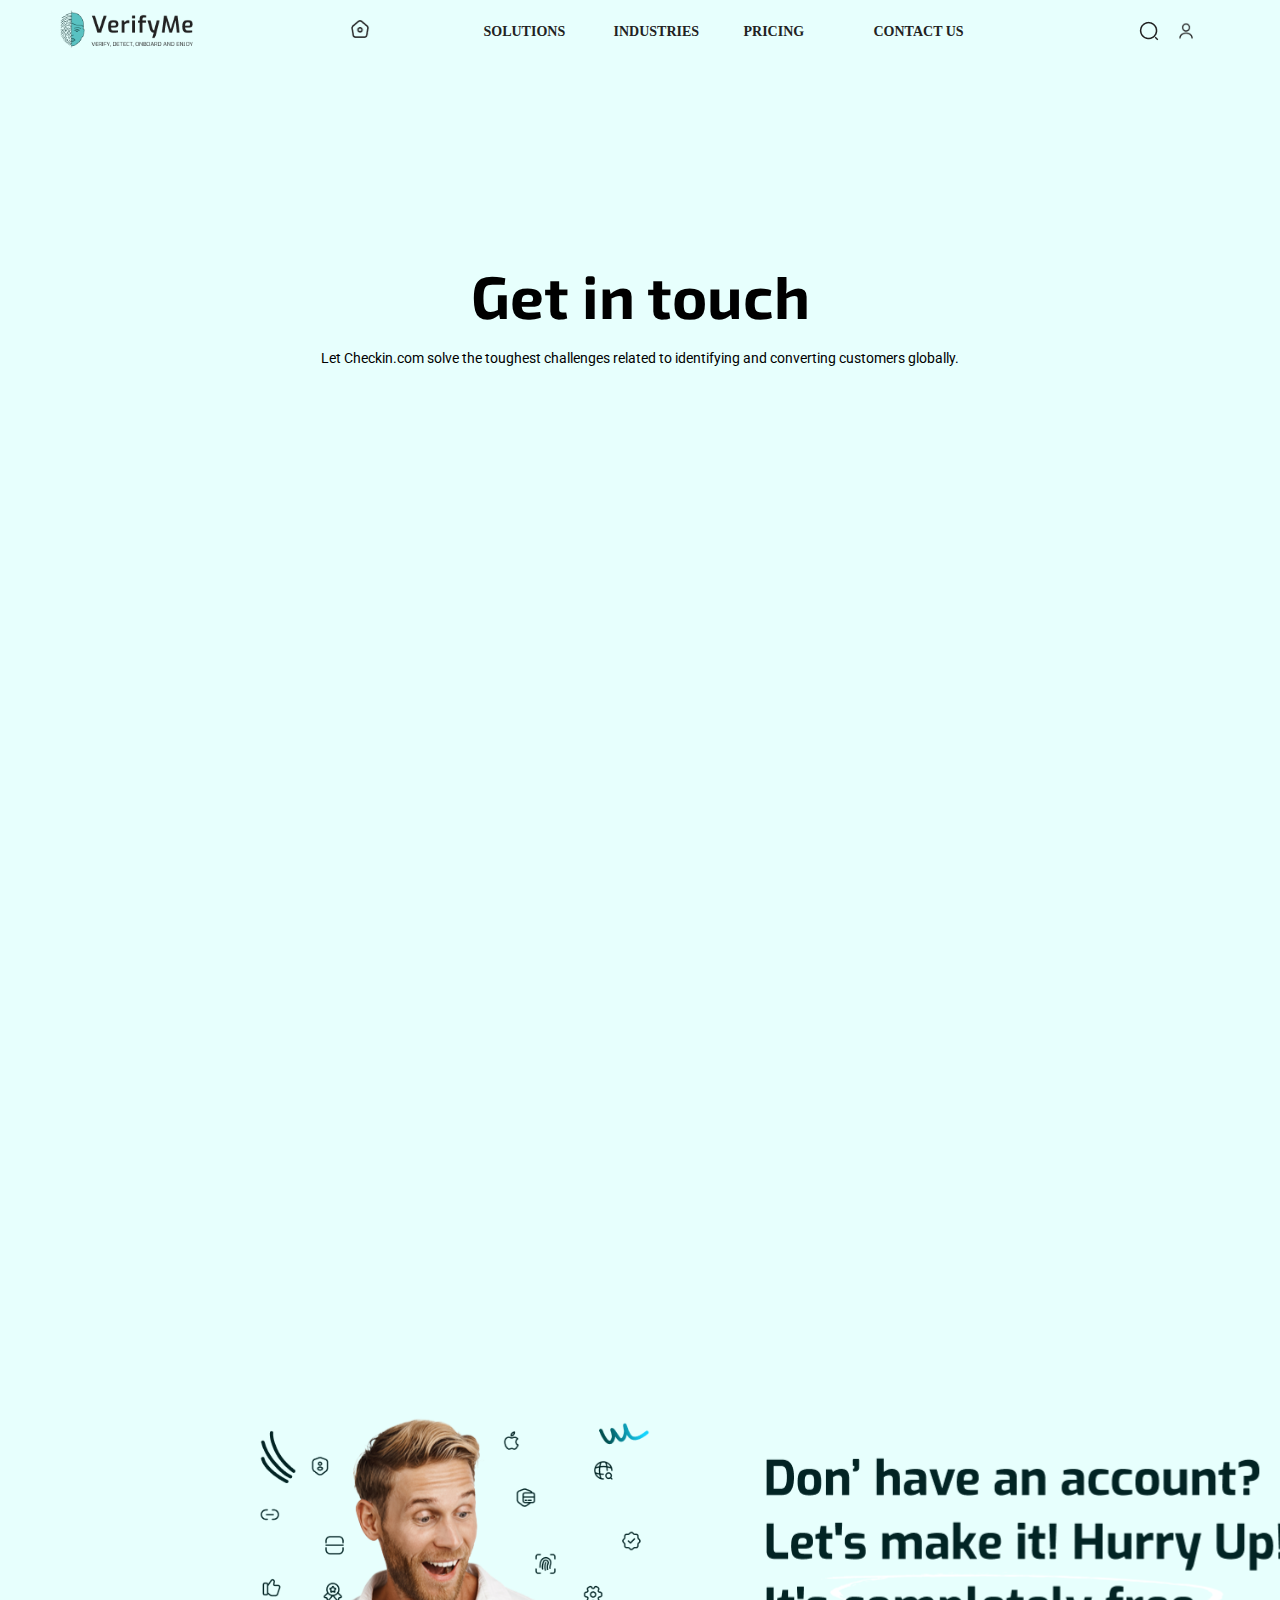
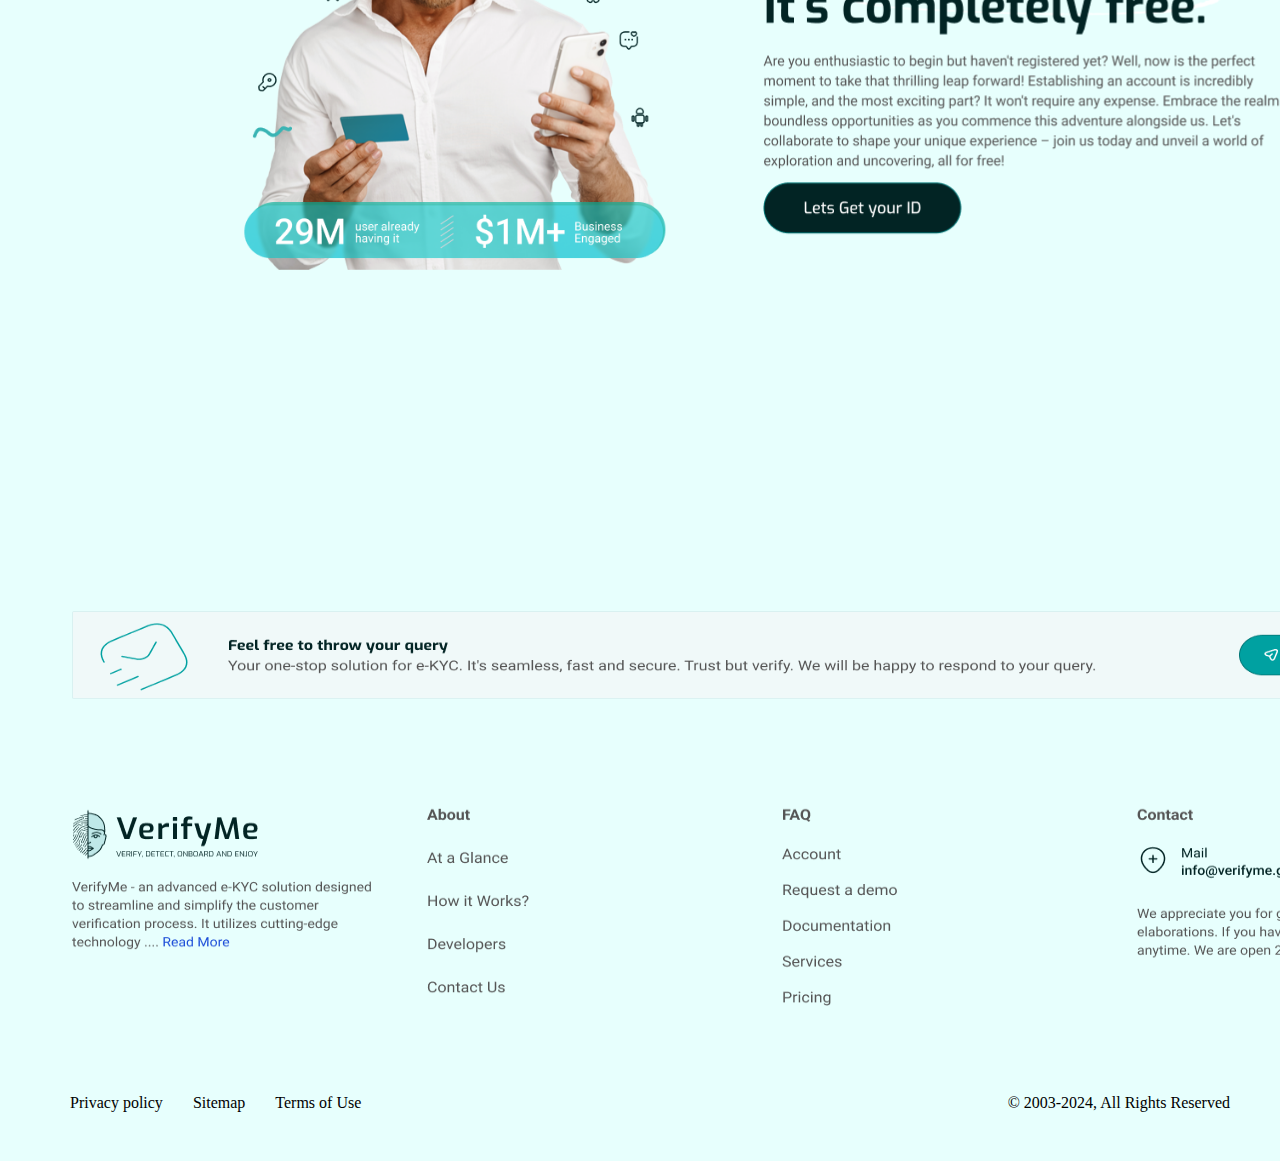
==== contact.html @ 52fcb94c "price page done" ====
<!DOCTYPE html>
<html lang="en">

<head>
    <meta charset="UTF-8">
    <meta name="viewport" content="width=device-width, initial-scale=1.0">
    <title>Verify-Me</title>
    <!-- CSS-LINK -->
    <link rel="stylesheet" href="./css/style.css">
    <link rel="stylesheet" href="./css/responsive.css">
    <link rel="stylesheet" href="./css/financial-services.css">
    <link rel="stylesheet" href="./css/kyc-compliance.css">
    <link rel="stylesheet" href="./css/price.css">
    <link rel="stylesheet" href="./css/contact.css">
    <!-- GOOGLE-FONT -->
    <link rel="preconnect" href="https://fonts.googleapis.com">
    <link rel="preconnect" href="https://fonts.gstatic.com" crossorigin>
    <link
        href="https://fonts.googleapis.com/css2?family=Roboto:ital,wght@0,100;0,300;0,400;0,500;0,700;0,900;1,100;1,300;1,400;1,500;1,700;1,900&display=swap"
        rel="stylesheet">
    <link
        href="https://fonts.googleapis.com/css2?family=Exo+2:ital,wght@0,100..900;1,100..900&family=Roboto:ital,wght@0,100;0,300;0,400;0,500;0,700;0,900;1,100;1,300;1,400;1,500;1,700;1,900&display=swap"
        rel="stylesheet">
    <!-- FontAwesome  -->
    <link rel="stylesheet" href="https://cdnjs.cloudflare.com/ajax/libs/font-awesome/4.7.0/css/font-awesome.min.css">
</head>

<body>
    <!-- HEADER-START -->
    <header class="header">
        <div class="navbar">
            <div class="Logo">
                <a href="">
                    <img src="./images/header/Logo.png" alt="">
                </a>
            </div>
            <div class="Main-Navigation">
                <ul class="links">
                    <li>
                        <img src="./images/header/group.png" alt="" style="cursor: pointer;" target="index.html">
                    </li>
                    <li>
                        <a href="index.html">Solutions</a>
                        <ul class="dropdown">
                            <li class="dropdownOne" style="margin-top: 10px; padding-top: 0px;"><a href="./kyc-compliance.html" style="padding-top: 4px;">KYC Compliance</a></li>
                            <li class="dropdownOne"><a href="">ID Document Verification</a></li>
                            <li class="dropdownOne"><a href="">Customer Onboarding</a></li>
                            <li class="dropdownOne"><a href="">KYC Flow Builder</a></li>
                            <li class="dropdownOne"><a href="">Proof of Address</a></li>
                            <li class="dropdownOne"><a href="">Age Verification</a></li>
                        </ul>
                    </li>
                    <li><a href="">Industries</a>
                        <ul class="dropdownTwo">
                            <li class="dropdownOne" style="margin-top: 10px; padding-top: 0px;"><a href="./financial-services.html" style="padding-top: 4px;">Financial Services</a></li>
                            <li class="dropdownOne"><a href="">Crypto</a></li>
                            <li class="dropdownOne"><a href="">Gaming and E-sports</a></li>
                            <li class="dropdownOne"><a href="">Legal Industry</a></li>
                            <li class="dropdownOne"><a href="">Healthcare</a></li>
                            <li class="dropdownOne"><a href="">Marketplaces</a></li>
                        </ul>
                    </li>
                    <li><a href="./price.html">Pricing</a></li>
                    <li><a href="./contact.html">Contact Us</a></li>
                </ul>
            </div>
            <div class="user-nav">
                <img src="./images/header/search-normal.png" alt="" class="searchImg">
                <img src="./images/header/Frame 48095401.png" alt="" class="userImg">
            </div>
            <input type="checkbox" id="check">
            <label for="check" class="checkbtn">
                <i class="fa fa-bars"></i>
            </label>
        </div>
    </header>
    <!-- HEADER-END -->

    <!-- Get-in-touch-Section-Start -->
    <section class="Get-in-touch-section">
        <div class="Get-in-touch-section-top">
            <h1>Get in touch</h1>
            <p>Let Checkin.com solve the toughest challenges related to identifying and converting customers globally.</p>
        </div>
    </section>
    <!-- Get-in-touch-Section-End -->

    <!-- ACCOUNT-SECTION-START -->
    <section class="Account-Section">
        <div class="Account-Section-Left">
            <img src="./images/Don'tHaveAccount//Left (1).png" alt="">
        </div>
        <div class="Account-Section-Right">
            <img src="./images/Don'tHaveAccount/Section Header (1).png" alt="">
        </div>
    </section>
    <!-- ACCOUNT-SECTION-END -->

    <!-- CONTACT-US-SECTION-START -->
    <section class="contact-section">
        <div class="contact-section-content">
            <img src="./images/FooterSection/contact-card.png" alt="">
        </div>
    </section>
    <!-- CONTACT-US-SECTION-END -->

    <!-- FOOTER-MENU-SECTION-START -->
    <section class="FooterMenu-section">
        <div class="FooterMenu-section-content">
            <img src="./images/FooterSection/Menus.png" alt="">
        </div>
    </section>
    <!-- FOOTER-MENU-SECTION-END -->

    <!-- FOOTER-SECTION-START -->
    <footer>
        <div class="footer-section">
            <div class="footer-left">
                <p>Privacy policy</p>
                <p>Sitemap</p>
                <p>Terms of Use</p>
            </div>
            <div class="footer-right">
                <p>© 2003-2024, All Rights Reserved</p>
            </div>
        </div>
    </footer>
    <!-- FOOTER-SECTION-END -->
</body>

</html>
---- css/style.css ----
/* GOOGLE-FONT-START */
.roboto-thin {
  font-family: "Roboto", sans-serif;
  font-weight: 100;
  font-style: normal;
}

.roboto-light {
  font-family: "Roboto", sans-serif;
  font-weight: 300;
  font-style: normal;
}

.roboto-regular {
  font-family: "Roboto", sans-serif;
  font-weight: 400;
  font-style: normal;
}

.roboto-medium {
  font-family: "Roboto", sans-serif;
  font-weight: 500;
  font-style: normal;
}

.roboto-bold {
  font-family: "Roboto", sans-serif;
  font-weight: 700;
  font-style: normal;
}

.roboto-black {
  font-family: "Roboto", sans-serif;
  font-weight: 900;
  font-style: normal;
}

.roboto-thin-italic {
  font-family: "Roboto", sans-serif;
  font-weight: 100;
  font-style: italic;
}

.roboto-light-italic {
  font-family: "Roboto", sans-serif;
  font-weight: 300;
  font-style: italic;
}

.roboto-regular-italic {
  font-family: "Roboto", sans-serif;
  font-weight: 400;
  font-style: italic;
}

.roboto-medium-italic {
  font-family: "Roboto", sans-serif;
  font-weight: 500;
  font-style: italic;
}

.roboto-bold-italic {
  font-family: "Roboto", sans-serif;
  font-weight: 700;
  font-style: italic;
}

.roboto-black-italic {
  font-family: "Roboto", sans-serif;
  font-weight: 900;
  font-style: italic;
}

.roboto-thin {
  font-family: "Roboto", sans-serif;
  font-weight: 100;
  font-style: normal;
}

.roboto-light {
  font-family: "Roboto", sans-serif;
  font-weight: 300;
  font-style: normal;
}

.roboto-regular {
  font-family: "Roboto", sans-serif;
  font-weight: 400;
  font-style: normal;
}

.roboto-medium {
  font-family: "Roboto", sans-serif;
  font-weight: 500;
  font-style: normal;
}

.roboto-bold {
  font-family: "Roboto", sans-serif;
  font-weight: 700;
  font-style: normal;
}

.roboto-black {
  font-family: "Roboto", sans-serif;
  font-weight: 900;
  font-style: normal;
}

.roboto-thin-italic {
  font-family: "Roboto", sans-serif;
  font-weight: 100;
  font-style: italic;
}

.roboto-light-italic {
  font-family: "Roboto", sans-serif;
  font-weight: 300;
  font-style: italic;
}

.roboto-regular-italic {
  font-family: "Roboto", sans-serif;
  font-weight: 400;
  font-style: italic;
}

.roboto-medium-italic {
  font-family: "Roboto", sans-serif;
  font-weight: 500;
  font-style: italic;
}

.roboto-bold-italic {
  font-family: "Roboto", sans-serif;
  font-weight: 700;
  font-style: italic;
}

.roboto-black-italic {
  font-family: "Roboto", sans-serif;
  font-weight: 900;
  font-style: italic;
}

/* GOOGLE-FONT-END */

* {
  margin: 0px;
  padding: 0px;
  background-color: #e7fffd;
}
/* HEADER-STYLE-START */
.header {
  position: sticky;
  top: 0px;
  z-index: 1;
}
.navbar {
  height: 62px;
  top: 36px;
  left: 16px;
  padding: 0px 60px 0px 60px;
  display: flex;
  justify-content: space-between;
  align-items: center;
}
.Logo img {
  width: 143px;
  height: 44px;
}
.Main-Navigation .links {
  display: flex;
  align-items: center;
  justify-content: center;
  width: 640px;
  height: 37px;
  gap: 10px;
}
.Main-Navigation .links img:hover {
  background: #ffffff;
  border-radius: 10px;
}
.Main-Navigation .links li {
  list-style: none;
  width: 128px;
  /* height: 37px; */
  padding: 10px, 15px, 10px, 15px;
  gap: 10px;
}
.Main-Navigation .links li a {
  text-decoration: none;
  margin-right: 0px;
  font-family: Inter;
  font-size: 14px;
  font-weight: 700;
  line-height: 17px;
  letter-spacing: 0em;
  text-align: left;
  color: #222222;
  overflow: hidden;
  padding: 12px;
  text-transform: uppercase;
}
.Main-Navigation .links li a:hover {
  background: #ffffff;
  border-radius: 20px;
}
.links img {
  width: 20px;
  height: 20px;
  padding: 8px;
  margin-right: 20px;
}
.user-nav {
  display: flex;
  justify-content: center;
  align-items: center;
  width: 100px;
  height: 36px;
  gap: 12px;
}
.searchImg {
  width: 20px;
  height: 20px;
}
.userImg {
  width: 30px;
  height: 30px;
}
/* Style the dropdown menu */
ul.dropdown {
  display: none;
  position: absolute;
  padding-top: 20px;
  background: #ffffff;
  padding-left: 0px;
}
ul.dropdown .dropdownOne {
  width: 230px;
  margin-top: 10px;
  background: none;
  padding-left: 0px;
}

ul.dropdown li {
  display: block;
  margin: 0;
  background: none;
  padding-left: 0px;
}
ul.dropdown li a {
  display: block;
  margin: 0;
  background: none;
  padding: 4px 10px 0px 10px;
  font-family: "Roboto", sans-serif;
  font-size: 12px;
  font-weight: 700;
  line-height: 14px;
  letter-spacing: 0.17em;
  text-align: left;
  padding-left: 0px;
}

ul.links > li:hover > ul.dropdown {
  display: block;
  width: 250px;
  padding-left: 0px;
}


ul.dropdownTwo {
  display: none;
  position: absolute;
  padding-top: 20px;
  background: #ffffff;
  padding-left: 0px;
}
ul.dropdownTwo .dropdownOne {
  width: 230px;
  margin-top: 10px;
  background: none;
  padding-left: 0px;
}

ul.dropdownTwo li {
  display: block;
  margin: 0;
  background: none;
  padding-left: 0px;
}
ul.dropdownTwo li a {
  display: block;
  margin: 0;
  background: none;
  padding: 4px 10px 0px 10px;
  font-family: "Roboto", sans-serif;
  font-size: 12px;
  font-weight: 700;
  line-height: 14px;
  letter-spacing: 0.17em;
  text-align: left;
  padding-left: 0px;
}

ul.links > li:hover > ul.dropdownTwo {
  display: block;
  width: 250px;
  padding-left: 0px;
}
/* HEADER-STYLE-END */

/* BANNER-STYLE-START */
.banner {
  display: flex;
  justify-content: center;
  align-items: center;
  position: relative;
}
.banner-content {
  margin-top: 110px;
  margin: auto;
}
.banner-content img {
  width: 390px;
  height: 383px;
  position: absolute;
  top: 90px;
  left: 597px;
}
.banner-content h2 {
  width: 974px;
  position: absolute;
  height: 43px;
  top: 460.03px;
  left: 330px;
  color: #016363;
  font-family: "Exo 2", sans-serif;
  font-size: 27px;
  font-weight: 400;
  line-height: 43px;
  letter-spacing: 0em;
  text-align: center;
}
.banner-content .extraP {
  width: 741px;
  font-size: 16px;
  position: absolute;
  height: 38px;
  top: 502.03px;
  left: 435px;
  font-family: "Roboto", sans-serif;
  font-weight: 500;
  color: gray;
  line-height: 19px;
  letter-spacing: 0em;
  text-align: center;
}
.banner-content .extraP1 {
  width: 741px;
  font-size: 16px;
  position: absolute;
  height: 38px;
  top: 525.03px;
  left: 430px;
  font-family: "Roboto", sans-serif;
  font-weight: 500;
  color: gray;
  line-height: 19px;
  letter-spacing: 0em;
  text-align: center;
}
.banner-content button {
  width: 208px;
  height: 51px;
  position: absolute;
  top: 563px;
  left: 695px;
  padding: 15px 40px 15px 40px;
  border-radius: 30px;
  border: 1px solid white;
  background: #022424;
  gap: 10px;
  color: white;
  font-family: "Exo 2", sans-serif;
  font-size: 16px;
  font-weight: 500;
  line-height: 21px;
  letter-spacing: 0em;
  text-align: center;
}
/* BANNER-STYLE-END */

/* IDENTITY-VERIFICATION-SECTION-STYLE-START */
.verification-section-top {
  display: flex;
  justify-content: center;
  align-items: center;
}
.verification-section-top .section-header {
  margin-top: 830px;
}
.verification-section-top .section-header h1 {
  font-size: 32px;
  font-family: "Exo 2", sans-serif;
  font-size: 32px;
  font-weight: 500;
  line-height: 43px;
  letter-spacing: 0em;
  text-align: center;
}
.verification-section-top .section-header p {
  margin-top: 12px;
  font-size: 16px;
  width: 900px;
  font-family: "Roboto", sans-serif;
  color: gray;
  font-size: 16px;
  font-weight: 400;
  line-height: 19px;
  letter-spacing: 0em;
  text-align: center;
}
.verification-section-top .section-header .verification-section-extraP {
  margin-top: 0px;
  font-family: "Roboto", sans-serif;
  font-size: 16px;
  font-weight: 400;
  line-height: 19px;
  letter-spacing: 0em;
  text-align: center;
}
/* IDENTITY-VERIFICATION-SECTION-STYLE-END */

/* IDENTITY-VERIFICATION-SECTION-STYLE-START */
.verification-section-botton {
  padding: 120px 0px 90px 0px;
  /* background-color: #D9F1F1; */
}
.verification-section-botton .section-content {
  display: flex;
  justify-content: center;
  align-items: center;
  padding: 0px 200px 0px 300px;
  padding: auto;
}
.verification-section-button .section-content .section-content-items-left {
  width: 695px;
  height: 486.04px;
}
.verification-section-button .section-content .section-content-items-right {
  width: 695px;
  height: 486.04px;
  color: #d9f1f1;
}
.verification-section-button .section-content .section-content-items-right img {
  width: 195.21px;
  height: 422.7px;
  top: 16.67px;
  left: 249.31px;
}
.verification-section-buttom {
  display: flex;
  justify-content: center;
  align-items: center;
  margin-top: 0px;
  margin-bottom: 100px;
  padding: 0px 300px 0px 400px;
}
.verification-section-buttom .Identity-Verification button {
  width: 205px;
  height: 51px;
  padding: 15px 30px 15px 30px;
  border-radius: 30px;
  border: 1px;
  margin-right: 15px;
  background-color: white;
  font-family: "Exo 2", sans-serif;
  font-size: 16px;
  font-weight: 500;
  line-height: 21px;
  letter-spacing: 0em;
  text-align: left;
}
.verification-section-buttom .Identity-Verification button:hover {
  background-color: #d9f1f1;
}
.verification-section-buttom .Upload-Additional-Document button {
  width: 272px;
  height: 51px;
  font-size: 16px;
  padding: 15px 30px 15px 30px;
  border-radius: 30px;
  border: 1px;
  margin-right: 15px;
  background-color: #d9f1f1;
  font-family: "Exo 2", sans-serif;
  font-weight: 500;
  line-height: 21px;
  letter-spacing: 0em;
  text-align: left;
}
.verification-section-buttom .Upload-Additional-Document button:hover {
  background-color: white;
}
.verification-section-buttom .Face-Authentication button {
  width: 215px;
  height: 51px;
  padding: 15px 30px 15px 30px;
  border-radius: 30px;
  border: 1px;
  margin-right: 15px;
  background-color: #d9f1f1;
  font-family: "Exo 2", sans-serif;
  font-size: 16px;
  font-weight: 500;
  line-height: 21px;
  letter-spacing: 0em;
  text-align: left;
}
.verification-section-buttom .Face-Authentication button:hover {
  background-color: white;
}
.verification-section-buttom .Signature button {
  width: 205px;
  height: 51px;
  padding: 15px 30px 15px 30px;
  border-radius: 30px;
  border: 1px;
  margin-right: 15px;
  background-color: #d9f1f1;
  font-family: "Exo 2", sans-serif;
  font-size: 16px;
  font-weight: 500;
  line-height: 21px;
  letter-spacing: 0em;
  text-align: left;
}
.verification-section-buttom .Signature button:hover {
  background-color: white;
}
/* IDENTITY-VERIFICATION-SECTION-STYLE-END */

/* Any-Industry-Anywhere-Section-style-Start */
.Any-Industry-Anywhere {
  padding: 120px 0px 50px 0px;
}
.Any-Industry-Anywhere .Any-Industry-Anywhere-Top {
  padding: 20px 0px 0px 200px;
}
.Any-Industry-Anywhere .Any-Industry-Anywhere-Top h3 {
  font-family: "Exo 2", sans-serif;
  font-size: 32px;
  font-weight: 500;
  line-height: 43px;
  letter-spacing: 0em;
  text-align: left;
}
.Any-Industry-Anywhere .Any-Industry-Anywhere-Top p {
  font-family: "Roboto", sans-serif;
  color: gray;
  font-size: 16px;
  font-weight: 400;
  line-height: 19px;
  letter-spacing: 0em;
  text-align: left;
}
.Any-Industry-Anywhere-bottom {
  padding: 0px 200px 20px 200px;
}
.Any-Industry-Anywhere-bottom .Any-Industry-Anywhere-Bottom-partOne {
  display: flex;
  justify-content: space-between;
  align-items: center;
  margin-bottom: 15px;
}
.Any-Industry-Anywhere-bottom .Any-Industry-Anywhere-Bottom-partOne .boxOne {
  width: 335px;
  height: 180px;
  padding: 30px;
  border-radius: 2px;
  border: 1px;
  margin-right: 19px;
  background: #d9f1f1;
  transition: 0.5s;
}
.Any-Industry-Anywhere-bottom
  .Any-Industry-Anywhere-Bottom-partOne
  .boxOne:hover {
  transform: scale(1.04);
}
.Any-Industry-Anywhere-bottom
  .Any-Industry-Anywhere-Bottom-partOne
  .boxOne
  img {
  background-color: #d9f1f1;
}
.Any-Industry-Anywhere-bottom .Any-Industry-Anywhere-Bottom-partOne .boxOne h4 {
  font-family: "Exo 2", sans-serif;
  font-size: 16px;
  font-weight: 700;
  line-height: 21px;
  letter-spacing: 0em;
  text-align: left;
  margin: 10px 0px 10px 0px;
  background-color: #d9f1f1;
}
.Any-Industry-Anywhere-bottom .Any-Industry-Anywhere-Bottom-partOne .boxOne p {
  font-family: "Roboto", sans-serif;
  font-size: 12px;
  font-weight: 400;
  line-height: 18px;
  letter-spacing: 0em;
  text-align: left;
  background-color: #d9f1f1;
  margin-top: 15px;
}
.Any-Industry-Anywhere-bottom
  .Any-Industry-Anywhere-Bottom-partOne
  .boxOne
  .btn {
  font-family: "Exo 2", sans-serif;
  font-size: 14px;
  font-weight: 500;
  line-height: 19px;
  letter-spacing: 0em;
  margin-top: 27px;
  text-align: left;
  background-color: #d9f1f1;
}
.Any-Industry-Anywhere-bottom .Any-Industry-Anywhere-Bottom-partOne .boxTwo {
  width: 335px;
  height: 180px;
  padding: 30px;
  border-radius: 2px;
  border: 1px;
  margin-right: 19px;
  background: #d9f1f1;
  transition: 0.5s;
}
.Any-Industry-Anywhere-bottom
  .Any-Industry-Anywhere-Bottom-partOne
  .boxTwo:hover {
  transform: scale(1.04);
}
.Any-Industry-Anywhere-bottom
  .Any-Industry-Anywhere-Bottom-partOne
  .boxTwo
  img {
  background-color: #d9f1f1;
}
.Any-Industry-Anywhere-bottom .Any-Industry-Anywhere-Bottom-partOne .boxTwo h4 {
  font-family: "Exo 2", sans-serif;
  font-size: 16px;
  font-weight: 700;
  line-height: 21px;
  letter-spacing: 0em;
  text-align: left;
  margin: 10px 0px 10px 0px;
  background-color: #d9f1f1;
}
.Any-Industry-Anywhere-bottom .Any-Industry-Anywhere-Bottom-partOne .boxTwo p {
  font-family: "Roboto", sans-serif;
  font-size: 14px;
  font-weight: 400;
  line-height: 18px;
  letter-spacing: 0em;
  text-align: left;
  background-color: #d9f1f1;
  margin-top: 15px;
}
.Any-Industry-Anywhere-bottom
  .Any-Industry-Anywhere-Bottom-partOne
  .boxTwo
  .btn {
  font-family: "Exo 2", sans-serif;
  font-size: 14px;
  font-weight: 500;
  line-height: 19px;
  letter-spacing: 0em;
  margin-top: 13px;
  text-align: left;
  background-color: #d9f1f1;
}
.Any-Industry-Anywhere-bottom .Any-Industry-Anywhere-Bottom-partOne .boxThree {
  width: 335px;
  height: 180px;
  padding: 30px;
  border-radius: 2px;
  border: 1px;
  margin-right: 19px;
  background: #d9f1f1;
  transition: 0.5s;
}
.Any-Industry-Anywhere-bottom
  .Any-Industry-Anywhere-Bottom-partOne
  .boxThree:hover {
  transform: scale(1.04);
}
.Any-Industry-Anywhere-bottom
  .Any-Industry-Anywhere-Bottom-partOne
  .boxThree
  img {
  background-color: #d9f1f1;
}
.Any-Industry-Anywhere-bottom
  .Any-Industry-Anywhere-Bottom-partOne
  .boxThree
  h4 {
  font-family: "Exo 2", sans-serif;
  font-size: 16px;
  font-weight: 700;
  line-height: 21px;
  letter-spacing: 0em;
  text-align: left;
  margin: 10px 0px 10px 0px;
  background-color: #d9f1f1;
}
.Any-Industry-Anywhere-bottom
  .Any-Industry-Anywhere-Bottom-partOne
  .boxThree
  p {
  font-family: "Roboto", sans-serif;
  font-size: 12px;
  font-weight: 400;
  line-height: 18px;
  letter-spacing: 0em;
  text-align: left;
  background-color: #d9f1f1;
  margin-top: 15px;
}
.Any-Industry-Anywhere-bottom
  .Any-Industry-Anywhere-Bottom-partOne
  .boxThree
  .btn {
  font-family: "Exo 2", sans-serif;
  font-size: 14px;
  font-weight: 500;
  line-height: 19px;
  letter-spacing: 0em;
  margin-top: 10px;
  text-align: left;
  background-color: #d9f1f1;
}
.Any-Industry-Anywhere-bottom .Any-Industry-Anywhere-Bottom-partOne .boxFour {
  width: 335px;
  height: 180px;
  padding: 30px;
  border-radius: 2px;
  border: 1px;
  margin-right: 19px;
  background: #d9f1f1;
  transition: 0.5s;
}
.Any-Industry-Anywhere-bottom
  .Any-Industry-Anywhere-Bottom-partOne
  .boxFour:hover {
  transform: scale(1.04);
}
.Any-Industry-Anywhere-bottom
  .Any-Industry-Anywhere-Bottom-partOne
  .boxFour
  img {
  background-color: #d9f1f1;
}
.Any-Industry-Anywhere-bottom
  .Any-Industry-Anywhere-Bottom-partOne
  .boxFour
  h4 {
  font-family: "Exo 2", sans-serif;
  font-size: 16px;
  font-weight: 700;
  line-height: 21px;
  letter-spacing: 0em;
  text-align: left;
  margin: 10px 0px 10px 0px;
  background-color: #d9f1f1;
}
.Any-Industry-Anywhere-bottom .Any-Industry-Anywhere-Bottom-partOne .boxFour p {
  font-family: "Roboto", sans-serif;
  font-size: 12px;
  font-weight: 400;
  line-height: 18px;
  letter-spacing: 0em;
  text-align: left;
  background-color: #d9f1f1;
  margin-top: 15px;
}
.Any-Industry-Anywhere-bottom
  .Any-Industry-Anywhere-Bottom-partOne
  .boxFour
  .btn {
  font-family: "Exo 2", sans-serif;
  font-size: 14px;
  font-weight: 500;
  line-height: 19px;
  letter-spacing: 0em;
  margin-top: 10px;
  text-align: left;
  background-color: #d9f1f1;
}
.Any-Industry-Anywhere-bottom .Any-Industry-Anywhere-Bottom-partTwo {
  display: flex;
  justify-content: space-between;
  align-items: center;
}
.Any-Industry-Anywhere-bottom .Any-Industry-Anywhere-Bottom-partTwo .boxOne {
  width: 335px;
  height: 180px;
  padding: 30px;
  border-radius: 2px;
  border: 1px;
  margin-right: 19px;
  background: #d9f1f1;
  transition: 0.5s;
}
.Any-Industry-Anywhere-bottom
  .Any-Industry-Anywhere-Bottom-partTwo
  .boxOne:hover {
  transform: scale(1.04);
}
.Any-Industry-Anywhere-bottom
  .Any-Industry-Anywhere-Bottom-partTwo
  .boxOne
  img {
  background-color: #d9f1f1;
}
.Any-Industry-Anywhere-bottom .Any-Industry-Anywhere-Bottom-partTwo .boxOne h4 {
  font-family: "Exo 2", sans-serif;
  font-size: 16px;
  font-weight: 700;
  line-height: 21px;
  letter-spacing: 0em;
  text-align: left;
  margin: 10px 0px 10px 0px;
  background-color: #d9f1f1;
}
.Any-Industry-Anywhere-bottom .Any-Industry-Anywhere-Bottom-partTwo .boxOne p {
  font-family: "Roboto", sans-serif;
  font-size: 12px;
  font-weight: 400;
  line-height: 18px;
  letter-spacing: 0em;
  text-align: left;
  background-color: #d9f1f1;
  margin-top: 15px;
}
.Any-Industry-Anywhere-bottom
  .Any-Industry-Anywhere-Bottom-partTwo
  .boxOne
  .btn {
  font-family: "Exo 2", sans-serif;
  font-size: 14px;
  font-weight: 500;
  line-height: 19px;
  letter-spacing: 0em;
  margin-top: 30px;
  text-align: left;
  background-color: #d9f1f1;
}
.Any-Industry-Anywhere-bottom .Any-Industry-Anywhere-Bottom-partTwo .boxTwo {
  width: 335px;
  height: 180px;
  padding: 30px;
  border-radius: 2px;
  border: 1px;
  margin-right: 19px;
  background: #d9f1f1;
  transition: 0.5s;
}
.Any-Industry-Anywhere-bottom
  .Any-Industry-Anywhere-Bottom-partTwo
  .boxTwo:hover {
  transform: scale(1.04);
}
.Any-Industry-Anywhere-bottom
  .Any-Industry-Anywhere-Bottom-partTwo
  .boxTwo
  img {
  background-color: #d9f1f1;
}
.Any-Industry-Anywhere-bottom .Any-Industry-Anywhere-Bottom-partTwo .boxTwo h4 {
  font-family: "Exo 2", sans-serif;
  font-size: 16px;
  font-weight: 700;
  line-height: 21px;
  letter-spacing: 0em;
  text-align: left;
  margin: 10px 0px 10px 0px;
  background-color: #d9f1f1;
}
.Any-Industry-Anywhere-bottom .Any-Industry-Anywhere-Bottom-partTwo .boxTwo p {
  font-family: "Roboto", sans-serif;
  font-size: 12px;
  font-weight: 400;
  line-height: 18px;
  letter-spacing: 0em;
  text-align: left;
  background-color: #d9f1f1;
  margin-top: 15px;
}
.Any-Industry-Anywhere-bottom
  .Any-Industry-Anywhere-Bottom-partTwo
  .boxTwo
  .btn {
  font-family: "Exo 2", sans-serif;
  font-size: 14px;
  font-weight: 500;
  line-height: 19px;
  letter-spacing: 0em;
  margin-top: 10px;
  text-align: left;
  background-color: #d9f1f1;
}
.Any-Industry-Anywhere-bottom .Any-Industry-Anywhere-Bottom-partTwo .boxThree {
  width: 335px;
  height: 180px;
  padding: 30px;
  border-radius: 2px;
  border: 1px;
  margin-right: 19px;
  background: #d9f1f1;
  transition: 0.5s;
}
.Any-Industry-Anywhere-bottom
  .Any-Industry-Anywhere-Bottom-partTwo
  .boxThree:hover {
  transform: scale(1.04);
}
.Any-Industry-Anywhere-bottom
  .Any-Industry-Anywhere-Bottom-partTwo
  .boxThree
  img {
  background-color: #d9f1f1;
}
.Any-Industry-Anywhere-bottom
  .Any-Industry-Anywhere-Bottom-partTwo
  .boxThree
  h4 {
  font-family: "Exo 2", sans-serif;
  font-size: 16px;
  font-weight: 700;
  line-height: 21px;
  letter-spacing: 0em;
  text-align: left;
  margin: 10px 0px 10px 0px;
  background-color: #d9f1f1;
}
.Any-Industry-Anywhere-bottom
  .Any-Industry-Anywhere-Bottom-partTwo
  .boxThree
  p {
  font-family: "Roboto", sans-serif;
  font-size: 12px;
  font-weight: 400;
  line-height: 18px;
  letter-spacing: 0em;
  text-align: left;
  background-color: #d9f1f1;
  margin-top: 15px;
}
.Any-Industry-Anywhere-bottom
  .Any-Industry-Anywhere-Bottom-partTwo
  .boxThree
  .btn {
  font-family: "Exo 2", sans-serif;
  font-size: 14px;
  font-weight: 500;
  line-height: 19px;
  letter-spacing: 0em;
  margin-top: 10px;
  text-align: left;
  background-color: #d9f1f1;
}
/* Any-Industry-Anywhere-Section-style-End */

/* A-True-Impact-of-Fully-Verified-KYC-platform-style-Start */
.KYC-platform {
  padding: 120px 0px 50px 0px;
}
.KYC-platform .KYC-platform-Top {
  padding: 20px 0px 0px 200px;
}
.KYC-platform .KYC-platform-Top h1 {
  font-family: "Exo 2", sans-serif;
  font-size: 32px;
  font-weight: 500;
  line-height: 43px;
  letter-spacing: 0em;
  text-align: left;
}
.KYC-platform .KYC-platform-Top p {
  font-family: "Roboto", sans-serif;
  width: 1130px;
  font-size: 16px;
  font-weight: 400;
  line-height: 19px;
  letter-spacing: 0em;
  margin-top: 10px;
}
.KYC-platform-Buttom {
  display: block;
  margin: auto;
  width: 1000px;
  height: 150px;
  padding: 60px;
  margin-top: 15px;
  border: 3px solid #d9f1f1;
  display: flex;
  justify-content: space-between;
  align-items: center;
}
.KYC-platform-Buttom-partOne {
  padding: 10px;
  border-radius: 2px;
  border-radius: 2px;
}
.KYC-platform-Buttom-partTwo {
  padding: 10px;
}
.KYC-platform-Buttom-partThree {
  padding: 14px;
}
.percent {
  font-family: "Exo 2", sans-serif;
  font-size: 96px;
  font-weight: 200;
  line-height: 100px;
  letter-spacing: 0em;
  text-align: left;
}
.Audited {
  font-family: "Exo 2", sans-serif;
  font-size: 22px;
  font-weight: 700;
  line-height: 29px;
  letter-spacing: 0em;
  text-align: left;
}
.AuditedExtra {
  font-family: "Exo 2", sans-serif;
  font-size: 21px;
  font-weight: 700;
  line-height: 29px;
  letter-spacing: 0em;
  text-align: left;
}
.Kyc-Text {
  font-family: "Roboto", sans-serif;
  font-size: 14px;
  font-weight: 400;
  line-height: 20px;
  letter-spacing: 0em;
  text-align: left;
}
/* A-True-Impact-of-Fully-Verified-KYC-platform-style-End */

/* things-Section-Style-Start */
.things-Section {
  padding: 80px 0px 50px 200px;
}
.things {
  display: flex;
  justify-content: center;
  justify-content: space-between;
  align-items: center;
  height: 423.23px;
}
.things .things-left {
}
.things .things-left h2 {
  font-family: "Exo 2", sans-serif;
  font-size: 32px;
  font-weight: 500;
  line-height: 43px;
  letter-spacing: 0em;
  text-align: left;
  margin: 20px 0px 10px 0px;
}
.things .things-left p {
  font-family: "Roboto", sans-serif;
  font-size: 16px;
  font-weight: 400;
  line-height: 19px;
  letter-spacing: 0em;
  text-align: left;
  width: 500px;
}
.things .things-left .things-left-bottom {
  width: 500px;
  height: 288px;
  padding: 1px;
  gap: 10px;
  margin-top: 15px;
}
.things .things-left .things-left-bottom .exceptional {
  width: 478px;
  height: 40px;
  border-radius: 2px;
  border: 1px;
  background: #d9f1f1;
  padding: 15px 40px 0px 20px;
  font-family: "Exo 2", sans-serif;
  font-size: 22px;
  font-weight: 400;
  line-height: 29px;
  letter-spacing: 0em;
  text-align: left;
}
.things .things-left .things-left-bottom h1 {
  width: 478px;
  height: 40px;
  border-radius: 2px;
  border: 1px solid #d9f1f1;
  margin-top: 8px;
  padding: 15px 40px 0px 20px;
  font-family: "Exo 2", sans-serif;
  font-size: 22px;
  font-weight: 400;
  line-height: 29px;
  letter-spacing: 0em;
  text-align: left;
}
.things .things-right {
  width: 500px;
  height: 210px;
  padding: 0px 100px 0px 0px;
  margin-top: 40px;
  margin-left: 0px;
}
.things .things-right h5 {
  width: 400px;
  height: 58px;
  font-family: "Exo 2", sans-serif;
  font-size: 22px;
  font-weight: 700;
  line-height: 29px;
  letter-spacing: 0em;
  text-align: left;
}
.things .things-right p {
  width: 400px;
  height: 132px;
  margin-top: 10px;
  font-family: "Roboto", sans-serif;
  font-size: 16px;
  font-weight: 400;
  line-height: 22px;
  letter-spacing: 0em;
  text-align: left;
}
/* things-Section-Style-End */

/* Focused-Section-Style-Start */
.Focused-Section {
  width: 1400px;
  height: 706.46px;
  gap: 80px;
  padding: 80px 0px 50px 200px;
  gap: 10px;
  display: flex;
  justify-content: space-between;
  align-items: center;
}
.Focused-Section .Focused-Section-left {
  width: 500px;
  height: 662.46px;
  gap: 40px;
  display: flex;
  flex-direction: column;
}
.Focused-Section .Focused-Section-left .Focused-Section-left-ContentOne h3 {
  width: 498px;
  height: 43px;
  font-family: "Exo 2", sans-serif;
  font-size: 32px;
  font-weight: 500;
  line-height: 43px;
  letter-spacing: 0em;
  text-align: left;
  margin-bottom: 5px;
}
.Focused-Section .Focused-Section-left .Focused-Section-left-ContentOne .kyc {
  width: 500px;
  height: 57px;
  font-family: "Roboto", sans-serif;
  font-size: 16px;
  font-weight: 400;
  line-height: 19px;
  letter-spacing: 0em;
  text-align: left;
  margin-bottom: 5px;
}
.Focused-Section .Focused-Section-left .Focused-Section-left-ContentOne p {
  width: 350px;
  height: 21px;
  font-family: "Exo 2", sans-serif;
  font-size: 16px;
  font-weight: 400;
  line-height: 21px;
  letter-spacing: 0em;
  text-align: left;
  margin: 15px 0px 15px 0px;
}
.Focused-Section .Focused-Section-left .Focused-Section-left-ContentTwo h3 {
  width: 591px;
  height: 43px;
  font-family: "Exo 2", sans-serif;
  font-size: 32px;
  font-weight: 500;
  line-height: 43px;
  letter-spacing: 0em;
  text-align: left;
  margin-bottom: 5px;
}
.Focused-Section .Focused-Section-left .Focused-Section-left-ContentTwo .kyc {
  width: 500px;
  height: 57px;
  font-family: "Roboto", sans-serif;
  font-weight: 700;
  font-style: normal;
  font-size: 16px;
  font-weight: 400;
  line-height: 19px;
  letter-spacing: 0em;
  text-align: left;
  margin-bottom: 5px;
}
.Focused-Section .Focused-Section-left .Focused-Section-left-ContentTwo p {
  width: 350px;
  height: 21px;
  font-family: "Exo 2", sans-serif;
  font-size: 16px;
  font-weight: 400;
  line-height: 21px;
  letter-spacing: 0em;
  text-align: left;
  margin: 15px 0px 15px 0px;
}
.Focused-Section-right {
  width: 800px;
  height: 706.46px;
  gap: 3px;
}
.Focused-Section-right img {
  width: 571.02px;
  height: 706.46px;
}
/* Focused-Section-Style-End */

/* OUR-PRODUCTS-Section-Style-Start */
.Our-Product {
  width: 1400px;
  height: 540px;
  padding: 80px 0px 50px 200px;
  gap: 10px;
}
.Our-Product .Our-Product-Content-Top {
  width: 1400px;
  height: 112px;
  gap: 12px;
}
.Our-Product .Our-Product-Content-Top h1 {
  width: 333px;
  height: 43px;
  font-family: "Exo 2", sans-serif;
  font-size: 32px;
  font-weight: 500;
  line-height: 43px;
  letter-spacing: 0em;
  text-align: left;
}
.Our-Product .Our-Product-Content-Top p {
  width: 1150px;
  padding: 5px 400px 10px 0px;
  height: 57px;
  margin-top: 4px;
  font-family: "Roboto", sans-serif;
  font-size: 16px;
  font-weight: 400;
  line-height: 20px;
  letter-spacing: 0em;
  text-align: left;
}
.Our-Product .Our-Product-Content-Bottom {
  width: 1180px;
  height: 378px;
  padding: 50px 0px 10px 0px;
  display: grid;
  grid-template-columns: repeat(3, 1fr);
}
.Our-Product .Our-Product-Content-Bottom .box-1 {
  width: 380.33px;
  height: 290px;
  padding: 0px 0px 30px 0px;
  border-radius: 2px;
  border: 1px;
  background: #d9f1f1;
  position: relative;
  transition: 0.5s;
}
.Our-Product .Our-Product-Content-Bottom .box-1:hover {
  transform: scale(1.04);
}
.Our-Product .Our-Product-Content-Bottom .box-2 {
  width: 380.33px;
  height: 290px;
  padding: 0px 0px 30px 0px;
  border-radius: 2px;
  border: 1px;
  background: #d9f1f1;
  position: relative;
  transition: 0.5s;
}
.Our-Product .Our-Product-Content-Bottom .box-2:hover {
  transform: scale(1.04);
}
.Our-Product .Our-Product-Content-Bottom .box-3 {
  width: 380.33px;
  height: 290px;
  padding: 0px 0px 30px 0px;
  border-radius: 2px;
  border: 1px;
  background: #d9f1f1;
  position: relative;
  transition: 0.5s;
}
.Our-Product .Our-Product-Content-Bottom .box-3:hover {
  transform: scale(1.04);
}
.productImage {
  width: 80px;
  height: 81px;
  border: 0px, 1px, 1px, 0px;
  background: #e4f9f7;
}
.productHeader {
  position: absolute;
  top: 50px;
  left: 90px;
  background: #d9f1f1;
  font-family: "Exo 2", sans-serif;
  font-size: 28px;
  font-weight: 700;
  letter-spacing: 0em;
  text-align: left;
}
.productContent {
  height: 70px;
  font-family: "Exo 2", sans-serif;
  font-size: 18px;
  font-weight: 500;
  line-height: 23px;
  letter-spacing: 0em;
  text-align: left;
  background: #d9f1f1;
  margin-left: 17px;
  margin-top: 17px;
}
.productMiddle {
  height: 70px;
  font-family: "Roboto", sans-serif;
  font-size: 14px;
  font-weight: 400;
  line-height: 19px;
  letter-spacing: 0em;
  text-align: left;
  background: #d9f1f1;
  margin-left: 17px;
  margin-top: 7px;
}
.productButton {
  width: 76px;
  height: 19px;
  font-family: "Exo 2", sans-serif;
  font-size: 14px;
  font-weight: 500;
  line-height: 19px;
  letter-spacing: 0em;
  text-align: left;
  background: #d9f1f1;
  margin-left: 17px;
  margin-top: 10px;
}
/* OUR-PRODUCTS-Section-Style-End */

/* NO-CODE-INTEIGRATION-SECTION-STYLE-START */
.Intrigration-Section {
  display: flex;
  justify-content: center;
}
.Intrigration-Section .Intrigration-Section-Image img {
  width: 1200px;
  height: 408px;
  padding: 0px 0px 0px 0px;
  margin-left: 50px;
}
/* NO-CODE-INTEIGRATION-SECTION-STYLE-END */

/* OUR-SERVICES-Style-SECTION-Start */
.OUR-SERVICES-SECTION {
  width: 1400px;
  height: 152px;
  display: flex;
  flex-direction: column;
  justify-content: center;
  align-items: center;
  margin-top: 200px;
}
.OUR-SERVICES-SECTION .our-section-top {
  width: 1100px;
  height: 112px;
  margin-top: 180px;
  margin-left: 110px;
}
.OUR-SERVICES-SECTION .our-section-top h1 {
  width: 315px;
  height: 43px;
  font-family: "Exo", sans-serif;
  font-size: 32px;
  font-weight: 500;
  line-height: 43px;
  letter-spacing: 0em;
  text-align: left;
}
.OUR-SERVICES-SECTION .our-section-top p {
  width: 1180px;
  height: 57px;
  font-family: "Roboto", sans-serif;
  font-size: 16px;
  font-weight: 400;
  line-height: 19px;
  letter-spacing: 0em;
  text-align: left;
  margin-top: 8px;
  margin-right: 270px;
}
.our-section-bottom {
  height: 340px;
  gap: 10px;
  margin-left: 370px;
  margin-right: 180px;
  width: 1180px;
  padding: 50px 0px 60px 0px;
  display: grid;
  grid-template-columns: repeat(3, 1fr);
}
.our-section-bottom .box-1 {
  width: 380px;
  height: 200px;
  display: flex;
  justify-content: space-between;
  align-items: center;
  border-radius: 2px;
  background: #d9f1f1;
  transition: 0.5s;
}
.our-section-bottom .box-1:hover {
  transform: scale(1.04);
}
.our-section-bottom .box-2 {
  width: 380px;
  height: 200px;
  display: flex;
  justify-content: space-between;
  align-items: center;
  border-radius: 2px;
  background: #d9f1f1;
  transition: 0.5s;
}
.our-section-bottom .box-2:hover {
  transform: scale(1.04);
}
.our-section-bottom .box-3 {
  width: 380px;
  height: 200px;
  display: flex;
  justify-content: space-between;
  align-items: center;
  border-radius: 2px;
  background: #d9f1f1;
  transition: 0.5s;
}
.our-section-bottom .box-3:hover {
  transform: scale(1.04);
}
.our-section-bottom .box-4 {
  width: 380px;
  height: 200px;
  display: flex;
  justify-content: space-between;
  align-items: center;
  border-radius: 2px;
  background: #d9f1f1;
  transition: 0.5s;
}
.our-section-bottom .box-4:hover {
  transform: scale(1.04);
}
.our-section-bottom .box-5 {
  width: 380px;
  height: 200px;
  display: flex;
  justify-content: space-between;
  align-items: center;
  border-radius: 2px;
  background: #d9f1f1;
  transition: 0.5s;
}
.our-section-bottom .box-5:hover {
  transform: scale(1.04);
}
.our-section-bottom .box-6 {
  width: 380px;
  height: 200px;
  display: flex;
  justify-content: space-between;
  align-items: center;
  border-radius: 2px;
  background: #d9f1f1;
  transition: 0.5s;
  overflow: hidden;
}
.our-section-bottom .box-6:hover {
  transform: scale(1.04);
}
.sectionHeader {
  width: 258.5px;
  height: 43px;
  font-family: "Exo 2", sans-serif;
  font-size: 32px;
  font-weight: 700;
  line-height: 43px;
  letter-spacing: 0em;
  text-align: left;
  background: #d9f1f1;
  padding-left: 20px;
}
.sectionHeaderIdentity {
  width: 258.5px;
  height: 43px;
  font-family: "Exo 2", sans-serif;
  font-size: 27px;
  font-weight: 700;
  line-height: 43px;
  letter-spacing: 0em;
  text-align: left;
  background: #d9f1f1;
  padding-left: 20px;
}
.sectionContent {
  width: 258.5px;
  height: 64px;
  font-family: "Roboto", sans-serif;
  font-size: 10px;
  font-weight: 400;
  line-height: 15px;
  letter-spacing: 0em;
  text-align: left;
  padding-left: 20px;
  padding-top: 10px;
  background: #d9f1f1;
}
.sectionFooter {
  width: 258.5px;
  height: 19px;
  font-family: "Exo 2", sans-serif;
  font-size: 14px;
  font-weight: 500;
  line-height: 19px;
  letter-spacing: 0em;
  text-align: left;
  padding-left: 20px;
  background: #d9f1f1;
}
/* OUR-SERVICES-Style-SECTION-End */

/* SIMPLE-EASYER-SECTION-STYLE-START */
.simpleEasyer-Section {
  width: 100%;
  height: 1279px;
  padding: 100px 0px 0px 0px;
  gap: 10px;
  margin-top: 400px;
}
.simpleEasyer-Section-content {
  width: 100%;
  height: 1179px;
  gap: 10px;
  background: #d9f1f1;
  /* padding: 300px 300px 0px 300px; */
}
.simpleEasyer-Section-content img {
  width: 1170px;
  height: 900px;
  margin-left: 200px;
  margin-right: 340px;
  margin-top: 200px;
  position: relative;
  background: none;
}
.simpleEasyer-Section-content h2 {
  position: absolute;
  top: 6800px;
  background: none;
  left: 580px;
  font-family: "Exo 2", sans-serif;
  font-size: 48px;
  font-weight: 700;
  line-height: 64px;
  letter-spacing: 0em;
  text-align: center;
}
.simpleEasyer-Section-content p {
  position: absolute;
  top: 6888px;
  background: none;
  left: 620px;
  font-family: "Exo 2", sans-serif;
  font-size: 18px;
  font-weight: 700;
  line-height: 64px;
  letter-spacing: 0em;
  text-align: center;
}
.SimpleEasyerExtraP {
  position: absolute;
  top: 6860px;
  background: none;
  left: 420px;
  font-family: "Exo 2", sans-serif;
  font-size: 18px;
  font-weight: 700;
  line-height: 64px;
  letter-spacing: 0em;
  text-align: center;
}
.simpleEasyer-Section-content .individual {
  position: absolute;
  top: 6960px;
  background: none;
  left: 600px;
  width: 182px;
  height: 52px;
  padding: 14px 38px 14px 38px;
  border-radius: 100px;
  gap: 10px;
  font-family: "Exo 2", sans-serif;
  font-size: 16px;
  font-weight: 500;
  line-height: 21px;
  letter-spacing: 0em;
  text-align: center;
  background: #ffffff;
  z-index: 1;
  border: none;
}
.simpleEasyer-Section-content .Organization {
  position: absolute;
  top: 6960px;
  background: none;
  left: 750px;
  width: 204px;
  height: 52px;
  padding: 14px 38px 14px 38px;
  border-radius: 100px;
  gap: 10px;
  font-family: "Exo 2", sans-serif;
  font-size: 16px;
  font-weight: 500;
  line-height: 21px;
  letter-spacing: 0em;
  text-align: center;
  background: #00a1a1;
  border: none;
}
.simpleEasyer-Section-content .box-content {
  display: flex;
  flex-direction: row;
  justify-content: center;
  align-items: center;
  gap: 30px;
}
.simpleEasyer-Section-content .box-1 {
  position: absolute;
  top: 7100px;
  background: none;
  left: 330px;
  width: 236px;
  height: 325px;
  padding: 31px 33px 31px 33px;
  border-radius: 2px;
  gap: 30px;
  font-family: "Exo 2", sans-serif;
  font-size: 16px;
  font-weight: 500;
  line-height: 21px;
  letter-spacing: 0em;
  text-align: center;
  background: white;
  border: none;
  transition: 1.5s;
  border: 2px;
}
.simpleEasyer-Section-content .box-1:hover {
  border: 2px solid #00a1a1;
}
.simpleEasyer-Section-content .box-3:hover {
  border: 2px solid #00a1a1;
}
.simpleEasyer-Section-content .box-2:hover {
  border: 2px solid #ffffff;
}
.simpleEasyer-Section-content .box-1 .personal {
  left: 30px;
  top: 20px;
  width: 91px;
  height: 29px;
  font-family: "Exo 2", sans-serif;
  font-size: 22px;
  font-weight: 700;
  line-height: 29px;
  letter-spacing: 0em;
  text-align: center;
}
.simpleEasyer-Section-content .box-1 .dolar {
  position: absolute;
  left: 30px;
  width: 96px;
  height: 66px;
  top: 59px;
  font-family: "Exo 2", sans-serif;
  font-size: 60px;
  font-weight: 300;
  line-height: 66px;
  letter-spacing: 0px;
  text-align: left;
  background: none;
}
.simpleEasyer-Section-content .box-1 .month {
  position: absolute;
  width: 57px;
  height: 24px;
  top: 93.6px;
  left: 128px;
  font-family: "Roboto", sans-serif;
  font-size: 16px;
  font-weight: 400;
  line-height: 24px;
  letter-spacing: 0px;
  text-align: left;
  color: #888888;
  background: none;
}
.simpleEasyer-Section-content .box-1 .PPFirst {
  position: absolute;
  top: 140px;
  left: 30px;
  width: 250px;
  height: 19px;
  font-family: "Roboto", sans-serif;
  font-size: 12px;
  font-weight: 400;
  line-height: 19px;
  letter-spacing: 0em;
  text-align: left;
  color: #888888;
  background: none;
}
.simpleEasyer-Section-content .box-1 .hr {
  position: absolute;
  top: 190px;
  left: 30px;
  width: 250px;
  /* height: 0.5px; */
  font-family: "Roboto", sans-serif;
  font-size: 12px;
  font-weight: 400;
  line-height: 19px;
  letter-spacing: 0em;
  text-align: left;
  color: #888888;
  background: none;
}
.simpleEasyer-Section-content .box-1 .PP1 {
  position: absolute;
  top: 215px;
  left: 30px;
  width: 250px;
  height: 19px;
  font-family: "Roboto", sans-serif;
  font-size: 12px;
  font-weight: 400;
  line-height: 19px;
  letter-spacing: 0em;
  text-align: left;
  color: #888888;
  background: none;
}
.simpleEasyer-Section-content .box-1 .PP2 {
  position: absolute;
  top: 240px;
  left: 30px;
  width: 250px;
  height: 19px;
  font-family: "Roboto", sans-serif;
  font-size: 12px;
  font-weight: 400;
  line-height: 19px;
  letter-spacing: 0em;
  text-align: left;
  color: #888888;
  background: none;
}
.simpleEasyer-Section-content .box-1 .PP3 {
  position: absolute;
  top: 265px;
  left: 30px;
  width: 250px;
  height: 19px;
  font-family: "Roboto", sans-serif;
  font-size: 12px;
  font-weight: 400;
  line-height: 19px;
  letter-spacing: 0em;
  text-align: left;
  color: #888888;
  background: none;
}
.simpleEasyer-Section-content .box-1 .PP4 {
  position: absolute;
  top: 289px;
  left: 30px;
  width: 250px;
  height: 19px;
  font-family: "Roboto", sans-serif;
  font-size: 12px;
  font-weight: 400;
  line-height: 19px;
  letter-spacing: 0em;
  text-align: left;
  color: #888888;
  background: none;
}
.simpleEasyer-Section-content .box-1 .PP5 {
  position: absolute;
  top: 245px;
  left: 30px;
  width: 250px;
  height: 19px;
  font-family: "Roboto", sans-serif;
  font-size: 12px;
  font-weight: 400;
  line-height: 19px;
  letter-spacing: 0em;
  text-align: left;
  color: #888888;
  background: none;
}
.simpleEasyer-Section-content .box-1 .btn {
  position: absolute;
  top: 325px;
  left: 30px;
  width: 239px;
  height: 45px;
  padding: 15px 16px 15px 16px;
  border-radius: 30px;
  border: 1px solid #00a1a1;
  gap: 10px;
  background: #ffffff;
}
.simpleEasyer-Section-content .box-1 .btn:hover {
  background: #00a1a1;
  color: #e7fffd;
}
.simpleEasyer-Section-content .box-2 {
  position: absolute;
  top: 7100px;
  background: none;
  left: 645px;
  width: 236px;
  height: 325px;
  padding: 31px 33px 31px 33px;
  border-radius: 2px;
  gap: 30px;
  font-family: "Exo 2", sans-serif;
  font-size: 16px;
  font-weight: 500;
  line-height: 21px;
  letter-spacing: 0em;
  text-align: center;
  background: white;
  border: none;
  border: 2px solid #00a1a1;
}
.simpleEasyer-Section-content .box-2 .personal {
  left: 30px;
  top: 20px;
  width: 91px;
  height: 29px;
  font-family: "Exo 2", sans-serif;
  font-size: 22px;
  font-weight: 700;
  line-height: 29px;
  letter-spacing: 0em;
  text-align: center;
}
.simpleEasyer-Section-content .box-2 .dolar {
  position: absolute;
  left: 30px;
  width: 96px;
  height: 66px;
  top: 59px;
  font-family: "Exo 2", sans-serif;
  font-size: 60px;
  font-weight: 300;
  line-height: 66px;
  letter-spacing: 0px;
  text-align: left;
  background: none;
}
.simpleEasyer-Section-content .box-2 .month {
  position: absolute;
  width: 57px;
  height: 24px;
  top: 93.6px;
  left: 128px;
  font-family: "Roboto", sans-serif;
  font-size: 16px;
  font-weight: 400;
  line-height: 24px;
  letter-spacing: 0px;
  text-align: left;
  color: #888888;
  background: none;
}
.simpleEasyer-Section-content .box-2 .PPFirst {
  position: absolute;
  top: 140px;
  left: 30px;
  width: 250px;
  height: 19px;
  font-family: "Roboto", sans-serif;
  font-size: 12px;
  font-weight: 400;
  line-height: 19px;
  letter-spacing: 0em;
  text-align: left;
  color: #888888;
  background: none;
}
.simpleEasyer-Section-content .box-2 .hr {
  position: absolute;
  top: 190px;
  left: 30px;
  width: 250px;
  /* height: 0.5px; */
  font-family: "Roboto", sans-serif;
  font-size: 12px;
  font-weight: 400;
  line-height: 19px;
  letter-spacing: 0em;
  text-align: left;
  color: #888888;
  background: none;
}
.simpleEasyer-Section-content .box-2 .PP1 {
  position: absolute;
  top: 215px;
  left: 30px;
  width: 250px;
  height: 19px;
  font-family: "Roboto", sans-serif;
  font-size: 12px;
  font-weight: 400;
  line-height: 19px;
  letter-spacing: 0em;
  text-align: left;
  color: #888888;
  background: none;
}
.simpleEasyer-Section-content .box-2 .PP2 {
  position: absolute;
  top: 240px;
  left: 30px;
  width: 250px;
  height: 19px;
  font-family: "Roboto", sans-serif;
  font-size: 12px;
  font-weight: 400;
  line-height: 19px;
  letter-spacing: 0em;
  text-align: left;
  color: #888888;
  background: none;
}
.simpleEasyer-Section-content .box-2 .PP3 {
  position: absolute;
  top: 265px;
  left: 30px;
  width: 250px;
  height: 19px;
  font-family: "Roboto", sans-serif;
  font-size: 12px;
  font-weight: 400;
  line-height: 19px;
  letter-spacing: 0em;
  text-align: left;
  color: #888888;
  background: none;
}
.simpleEasyer-Section-content .box-2 .PP4 {
  position: absolute;
  top: 289px;
  left: 30px;
  width: 250px;
  height: 19px;
  font-family: "Roboto", sans-serif;
  font-size: 12px;
  font-weight: 400;
  line-height: 19px;
  letter-spacing: 0em;
  text-align: left;
  color: #888888;
  background: none;
}
.simpleEasyer-Section-content .box-2 .PP5 {
  position: absolute;
  top: 245px;
  left: 30px;
  width: 250px;
  height: 19px;
  font-family: "Roboto", sans-serif;
  font-size: 12px;
  font-weight: 400;
  line-height: 19px;
  letter-spacing: 0em;
  text-align: left;
  color: #888888;
  background: none;
}
.simpleEasyer-Section-content .box-2 .btn {
  position: absolute;
  top: 325px;
  left: 30px;
  width: 239px;
  height: 45px;
  padding: 15px 16px 15px 16px;
  border-radius: 30px;
  border: 1px solid #ffffff;
  gap: 10px;
  color: #ffffff;
  background: #00a1a1;
}
.simpleEasyer-Section-content .box-2 .btn:hover {
  background: #ffffff;
  border: 1px solid #00a1a1;
  color: #000;
}

.simpleEasyer-Section-content .box-3 {
  position: absolute;
  top: 7100px;
  background: none;
  left: 960px;
  width: 236px;
  height: 325px;
  padding: 31px 33px 31px 33px;
  border-radius: 2px;
  gap: 30px;
  font-family: "Exo 2", sans-serif;
  font-size: 16px;
  font-weight: 500;
  line-height: 21px;
  letter-spacing: 0em;
  text-align: center;
  background: white;
  border: none;
  transition: 1.5s;
}
/* .simpleEasyer-Section-content .box-3:hover {
  transform: scale(1.1);
  border: 2px solid #00a1a1;
}
.simpleEasyer-Section-content .box-1:hover {
  transform: scale(1.1);
  border: 2px solid #00a1a1;
} */
.simpleEasyer-Section-content .box-3 .personal {
  left: 30px;
  top: 20px;
  width: 91px;
  height: 29px;
  font-family: "Exo 2", sans-serif;
  font-size: 22px;
  font-weight: 700;
  line-height: 29px;
  letter-spacing: 0em;
  text-align: center;
}
.simpleEasyer-Section-content .box-3 .dolar {
  position: absolute;
  left: 30px;
  width: 96px;
  height: 66px;
  top: 59px;
  font-family: "Exo 2", sans-serif;
  font-size: 60px;
  font-weight: 300;
  line-height: 66px;
  letter-spacing: 0px;
  text-align: left;
  background: none;
}
.simpleEasyer-Section-content .box-3 .month {
  position: absolute;
  width: 57px;
  height: 24px;
  top: 93.6px;
  left: 128px;
  font-family: "Roboto", sans-serif;
  font-size: 16px;
  font-weight: 400;
  line-height: 24px;
  letter-spacing: 0px;
  text-align: left;
  color: #888888;
  background: none;
}
.simpleEasyer-Section-content .box-3 .PPFirst {
  position: absolute;
  top: 140px;
  left: 30px;
  width: 250px;
  height: 19px;
  font-family: "Roboto", sans-serif;
  font-size: 12px;
  font-weight: 400;
  line-height: 19px;
  letter-spacing: 0em;
  text-align: left;
  color: #888888;
  background: none;
}
.simpleEasyer-Section-content .box-3 .hr {
  position: absolute;
  top: 190px;
  left: 30px;
  width: 250px;
  /* height: 0.5px; */
  font-family: "Roboto", sans-serif;
  font-size: 12px;
  font-weight: 400;
  line-height: 19px;
  letter-spacing: 0em;
  text-align: left;
  color: #888888;
  background: none;
}
.simpleEasyer-Section-content .box-3 .PP1 {
  position: absolute;
  top: 215px;
  left: 30px;
  width: 250px;
  height: 19px;
  font-family: "Roboto", sans-serif;
  font-size: 12px;
  font-weight: 400;
  line-height: 19px;
  letter-spacing: 0em;
  text-align: left;
  color: #888888;
  background: none;
}
.simpleEasyer-Section-content .box-3 .PP2 {
  position: absolute;
  top: 240px;
  left: 30px;
  width: 250px;
  height: 19px;
  font-family: "Roboto", sans-serif;
  font-size: 12px;
  font-weight: 400;
  line-height: 19px;
  letter-spacing: 0em;
  text-align: left;
  color: #888888;
  background: none;
}
.simpleEasyer-Section-content .box-3 .PP3 {
  position: absolute;
  top: 265px;
  left: 30px;
  width: 250px;
  height: 19px;
  font-family: "Roboto", sans-serif;
  font-size: 12px;
  font-weight: 400;
  line-height: 19px;
  letter-spacing: 0em;
  text-align: left;
  color: #888888;
  background: none;
}
.simpleEasyer-Section-content .box-3 .PP4 {
  position: absolute;
  top: 289px;
  left: 30px;
  width: 250px;
  height: 19px;
  font-family: "Roboto", sans-serif;
  font-size: 12px;
  font-weight: 400;
  line-height: 19px;
  letter-spacing: 0em;
  text-align: left;
  color: #888888;
  background: none;
}
.simpleEasyer-Section-content .box-3 .PP5 {
  position: absolute;
  top: 245px;
  left: 30px;
  width: 250px;
  height: 19px;
  font-family: "Roboto", sans-serif;
  font-size: 12px;
  font-weight: 400;
  line-height: 19px;
  letter-spacing: 0em;
  text-align: left;
  color: #888888;
  background: none;
}
.simpleEasyer-Section-content .box-3 .btn {
  position: absolute;
  top: 325px;
  left: 30px;
  width: 239px;
  height: 45px;
  padding: 15px 16px 15px 16px;
  border-radius: 30px;
  border: 1px solid #00a1a1;
  gap: 10px;
  background: #ffffff;
}
.simpleEasyer-Section-content .box-3 .btn:hover {
  background: #00a1a1;
  color: #ffffff;
}
/* SIMPLE-EASYER-SECTION-STYLE-END */

/* ACCOUNT-SECTION-Style-START */
.Account-Section {
  width: 1919px;
  height: 740px;
  padding: 0px 0px 100px 0px;
  gap: 10px;
  display: flex;
  justify-content: center;
  align-items: flex-start;
}
.Account-Section-Left {
  height: 200px;
  gap: 3px;
  margin-top: 100px;
}
.Account-Section-Right {
  height: 540px;
  padding: 60px 100px 60px 0px;
}
.Account-Section-Left img {
  height: 460px;
  gap: 3px;
  margin-left: 0px;
}
.Account-Section-Right img {
  height: 540px;
  /* padding: 60px 0px 60px 0px; */
  gap: 12px;
  margin-right: 200px;
}
/* ACCOUNT-SECTION-Style-End */

/* CONTACT-US-SECTION-STYLE-START */
.contact-section {
  width: 1400px;
  height: 104px;
  padding: 28px 36px 28px 36px;
  border-radius: 2px;
  border: 1px;
  gap: 10px;
}
.contact-section-content img {
  width: 1400px;
  height: 104px;
  padding: 28px 36px 28px 36px;
  border-radius: 2px;
  border: 1px;
  gap: 10px;
}
/* CONTACT-US-SECTION-STYLE-END */

/* FOOTER-MENU-SECTION-STYLE-START */
.FooterMenu-section {
  width: 1400px;
  height: 104px;
  padding: 28px 36px 28px 36px;
  border-radius: 2px;
  border: 1px;
  gap: 10px;
}
.FooterMenu-section-content img {
  width: 1400px;
  height: 200px;
  padding: 68px 36px 28px 36px;
  border-radius: 2px;
  border: 1px;
  gap: 10px;
}
footer {
  height: 67px;
  padding: 204px 50px 0px 70px;
  border: 1px 0px 0px 0px;
  margin-top: 20px;
}
.footer-section {
  display: flex;
  justify-content: space-between;
}
.footer-section .footer-left {
  display: flex;
  justify-content: space-between;
  gap: 30px;
  margin-left: 0px;
}
.footer-section .footer-right {
  margin-right: 0px;
}
/* FOOTER-MENU-SECTION-STYLE-END */
---- css/responsive.css ----
/* Default styles */

@media only screen and (max-width: 868px) {
  /* Styles for screens 768px and below */
}

@media only screen and (max-width: 580px) {
  /* Styles for screens 480px and below */
}


/* NAVBAR-EXTRA-CSS */
.checkbtn {
    font-size: 30px;
    color: #000;
    float: right;
    line-height: 80px;
    cursor: pointer;
    display: none;
}

#check {
    display: none;
}

@media (max-width: 952px) {
    label.logo {
        font-size: 30px;
        padding-left: 50px;
    }

    ul li a {
        font-size: 14px;
    }
}

@media (max-width: 858px) {
    .checkbtn {
        display: block;
    }

    ul {
        position: fixed;
        width: 100%;
        top: 140px;
        left: -100%;
        right: 0;
        display: flex;
        flex-direction: column;
        transition: all 0.5s;
    }

    .user-nav {
        position: fixed;
        right: 1300px; 
        top: 10px;
    }

    ul li {
        display: block;
    }

    ul li a {
        font-size: 20px;
    }

    #check:checked ~ ul {
        left: 0px;
    }
}
---- css/financial-services.css ----
/* BANNER-SECTION-START */
.Simplified {
  font-family: "Exo 2", sans-serif;
  font-size: 16px;
  font-weight: 700;
  font-weight: bold;
  line-height: 21px;
  letter-spacing: 0em;
  text-align: left;
  color: #016336;
}
.Elevate {
  font-family: "Roboto", sans-serif;
  font-size: 20px;
  font-weight: 400;
  line-height: 28px;
  letter-spacing: 0em;
  text-align: left;
}
.btn !important {
  margin-top: 0px;
}
/* BANNER-SECTION-END */

/* financial-business-section-Style-Start */
.financial-business-section {
  width: 1400px;
  height: 500px;
  display: grid;
  grid-template-columns: repeat(2, 1fr);
  gap: 10px;
  margin: auto;
}
.financial-business-section .financial-business-section-left {
  /* padding: 10px; */
}
.financial-business-section .financial-business-section-left h2 {
  font-family: "Exo 2", sans-serif;
  width: 500px;
  font-size: 32px;
  font-weight: 700;
  line-height: 43px;
  letter-spacing: 0em;
  text-align: left;
  margin-top: 150px;
  margin-left: 100px;
}
.financial-business-section .financial-business-section-left p {
  font-family: "Roboto", sans-serif;
  font-size: 14px;
  font-weight: 400;
  line-height: 22px;
  letter-spacing: 0em;
  text-align: left;
  margin-top: 10px;
  margin-left: 100px;
}
.financial-business-section .financial-business-section-right {
}
/* financial-business-section-Style-End */

/* FINANCIAL-IDENTITY-VERIFICATION-SECTION-Style-Start */
.FINANCIAL-IDENTITY-VERIFICATION-SECTION {
  display: grid;
  grid-template-columns: repeat(3, 1fr);
  gap: 10px;
  margin: auto;
  width: 1400px;
  margin-bottom: 100px;
  margin-top: 100px;
}
.FINANCIAL-IDENTITY-VERIFICATION-SECTION .ibox1 {
  width: 395px;
  height: 204px;
  padding: 30px;
  border-radius: 2px;
  border: 1px solid #bfe8e8;
  gap: 20px;
  background: #d9f1f1;
  display: flex;
  flex-direction: column;
  justify-content: space-between;
  transition: 0.5s;
}
.FINANCIAL-IDENTITY-VERIFICATION-SECTION .ibox1:hover {
  transform: scale(1.02);
}
.FINANCIAL-IDENTITY-VERIFICATION-SECTION .ibox1 img {
  width: 51px;
  height: 51px;
  background: none;
}
.financial-h2 {
  width: 393.33px;
  height: 21px;
  font-family: "Exo 2", sans-serif;
  font-size: 18px;
  font-weight: 700;
  line-height: 21px;
  letter-spacing: 0em;
  text-align: left;
  background: none;
}
.financial-p {
  width: 393.33px;
  height: 80px;
  font-family: "Roboto", sans-serif;
  font-size: 14px;
  font-weight: 400;
  line-height: 20px;
  letter-spacing: 0em;
  text-align: left;
  background: none;
}
.FINANCIAL-IDENTITY-VERIFICATION-SECTION .ibox2 {
  width: 395px;
  height: 204px;
  padding: 30px;
  border-radius: 2px;
  border: 1px solid #bfe8e8;
  gap: 20px;
  background: #d9f1f1;
  display: flex;
  flex-direction: column;
  justify-content: space-between;
  transition: 0.5s;
}
.FINANCIAL-IDENTITY-VERIFICATION-SECTION .ibox2:hover {
  transform: scale(1.02);
}
.FINANCIAL-IDENTITY-VERIFICATION-SECTION .ibox2 img {
  width: 51px;
  height: 51px;
  background: none;
}
.FINANCIAL-IDENTITY-VERIFICATION-SECTION .ibox3 {
  width: 395px;
  height: 204px;
  padding: 30px;
  border-radius: 2px;
  border: 1px solid #bfe8e8;
  gap: 20px;
  background: #d9f1f1;
  display: flex;
  flex-direction: column;
  justify-content: space-between;
  transition: 0.5s;
}
.FINANCIAL-IDENTITY-VERIFICATION-SECTION .ibox3:hover {
  transform: scale(1.02);
}
.FINANCIAL-IDENTITY-VERIFICATION-SECTION .ibox3 img {
  width: 51px;
  height: 51px;
  background: none;
}
.FINANCIAL-IDENTITY-VERIFICATION-SECTION .ibox4 {
  width: 395px;
  height: 204px;
  padding: 30px;
  border-radius: 2px;
  border: 1px solid #bfe8e8;
  gap: 20px;
  background: #d9f1f1;
  display: flex;
  flex-direction: column;
  justify-content: space-between;
  transition: 0.5s;
}
.FINANCIAL-IDENTITY-VERIFICATION-SECTION .ibox4:hover {
  transform: scale(1.02);
}
.FINANCIAL-IDENTITY-VERIFICATION-SECTION .ibox4 img {
  width: 51px;
  height: 51px;
  background: none;
}
.FINANCIAL-IDENTITY-VERIFICATION-SECTION .ibox5 {
  width: 395px;
  height: 204px;
  padding: 30px;
  border-radius: 2px;
  border: 1px solid #bfe8e8;
  gap: 20px;
  background: #d9f1f1;
  display: flex;
  flex-direction: column;
  justify-content: space-between;
  transition: 0.5s;
}
.FINANCIAL-IDENTITY-VERIFICATION-SECTION .ibox5:hover {
  transform: scale(1.02);
}
.FINANCIAL-IDENTITY-VERIFICATION-SECTION .ibox5 img {
  width: 51px;
  height: 51px;
  background: none;
}
.FINANCIAL-IDENTITY-VERIFICATION-SECTION .ibox6 {
  width: 395px;
  height: 204px;
  padding: 30px;
  border-radius: 2px;
  border: 1px solid #bfe8e8;
  gap: 20px;
  background: #d9f1f1;
  display: flex;
  flex-direction: column;
  justify-content: space-between;
  transition: 0.5s;
}
.FINANCIAL-IDENTITY-VERIFICATION-SECTION .ibox6:hover {
  transform: scale(1.02);
}
.FINANCIAL-IDENTITY-VERIFICATION-SECTION .ibox6 img {
  width: 51px;
  height: 51px;
  background: none;
}
/* FINANCIAL-IDENTITY-VERIFICATION-SECTION-Style-End */

/* SIMPLE-EASYER-SECTION-STYLE-START */
.simpleEasyer-Section-content .simple-header {
  background: none;
  position: absolute;
  top: 2350px;
  left: 345px;
  font-family: "Exo 2", sans-serif;
  font-size: 38px;
  font-weight: 700;
  line-height: 64px;
  letter-spacing: 0em;
  text-align: center;
}
.simpleEasyer-Section-content .simple-content {
  background: none;
  position: absolute;
  top: 2420px;
  left: 320px;
  font-family: "Roboto", sans-serif;
  font-size: 14px;
  font-weight: 500;
  line-height: 19px;
  letter-spacing: 0em;
  text-align: center;
  width: 927px;
  height: 57px;
}
.simple-box-content {
  display: grid;
  grid-template-columns: repeat(3, 1fr);
  gap: 10px;
  margin: auto;
  position: relative;
}
.simple-box-content .Sbox-1 {
  position: absolute;
  top: -600px;
  left: 300px;
  width: 252.67px;
  height: 309px;
  padding: 30px;
  border-radius: 2px;
  border: 1px;
  gap: 20px;
  background: #ffffff;
  transition: 0.5s;
}
.simple-box-content .Sbox-1:hover {
  transform: scale(1.03);
}
.simple-box-content .Sbox-1 img {
  position: absolute;
  top: -170px;
  left: -160px;
  height: 51px;
  width: 51px;
  padding: 3.73px 0.5px 3.73px 0.5px;
}
.simple-box-content .Sbox-1 h4 {
  position: absolute;
  top: 100px;
  left: 40px;
  width: 260px;
  height: 42px;
  font-family: "Exo 2", sans-serif;
  font-size: 16px;
  font-weight: 700;
  line-height: 21px;
  letter-spacing: 0em;
  text-align: left;
  background: none;
}
.simple-box-content .Sbox-1 p {
  position: absolute;
  top: 160px;
  left: 40px;
  width: 260px;
  height: 140px;
  font-family: "Roboto", sans-serif;
  font-size: 13px;
  font-weight: 400;
  line-height: 15px;
  letter-spacing: 0em;
  text-align: left;
}
.simple-box-content .Sbox-2 {
  position: absolute;
  top: -600px;
  left: 630px;
  width: 252.67px;
  height: 309px;
  padding: 30px;
  border-radius: 2px;
  border: 1px;
  gap: 20px;
  background: #ffffff;
  transition: 0.5s;
}
.simple-box-content .Sbox-2:hover {
  transform: scale(1.03);
}
.simple-box-content .Sbox-2 img {
  position: absolute;
  top: -170px;
  left: -160px;
  height: 51px;
  width: 51px;
  padding: 3.73px 0.5px 3.73px 0.5px;
}
.simple-box-content .Sbox-2 h4 {
  position: absolute;
  top: 100px;
  left: 40px;
  width: 260px;
  height: 42px;
  font-family: "Exo 2", sans-serif;
  font-size: 16px;
  font-weight: 700;
  line-height: 21px;
  letter-spacing: 0em;
  text-align: left;
  background: none;
}
.simple-box-content .Sbox-2 p {
  position: absolute;
  top: 160px;
  left: 40px;
  width: 260px;
  height: 140px;
  font-family: "Roboto", sans-serif;
  font-size: 13px;
  font-weight: 400;
  line-height: 15px;
  letter-spacing: 0em;
  text-align: left;
}
.simple-box-content .Sbox-3 {
  position: absolute;
  top: -600px;
  left: 960px;
  width: 252.67px;
  height: 309px;
  padding: 30px;
  border-radius: 2px;
  border: 1px;
  gap: 20px;
  background: #ffffff;
  transition: 0.5s;
}
.simple-box-content .Sbox-3:hover {
  transform: scale(1.03);
}
.simple-box-content .Sbox-3 img {
  position: absolute;
  top: -170px;
  left: -160px;
  height: 51px;
  width: 51px;
  padding: 3.73px 0.5px 3.73px 0.5px;
}
.simple-box-content .Sbox-3 h4 {
  position: absolute;
  top: 100px;
  left: 40px;
  width: 260px;
  height: 42px;
  font-family: "Exo 2", sans-serif;
  font-size: 16px;
  font-weight: 700;
  line-height: 21px;
  letter-spacing: 0em;
  text-align: left;
  background: none;
}
.simple-box-content .Sbox-3 p {
  position: absolute;
  top: 160px;
  left: 40px;
  width: 260px;
  height: 140px;
  font-family: "Roboto", sans-serif;
  font-size: 13px;
  font-weight: 400;
  line-height: 15px;
  letter-spacing: 0em;
  text-align: left;
}
/* SIMPLE-EASYER-SECTION-STYLE-END */

/* verification-panel-section-Start */
.verification-panel-section{
    display: grid;
    grid-template-columns: repeat(1, 1fr);
    margin-top: 50px;
}
.verification-panel-section img{
}
/* verification-panel-section-End */
---- css/kyc-compliance.css ----
.kyc-banner-section {
  display: flex;
  flex-direction: row;
  justify-content: space-between;
  align-items: center;
  gap: 22;
  margin-top: 100px;
}
.kyc-banner-section .kyc-banner-section-left {
  margin-left: 200px;
}
.kyc-banner-section .kyc-banner-section-left .solution {
  font-family: "Exo 2", sans-serif;
  font-size: 16px;
  font-weight: 400;
  line-height: 21px;
  letter-spacing: 0em;
  text-align: left;
  color: #022424;
}
.kyc-banner-section .kyc-banner-section-left h2 {
  font-family: "Exo 2", sans-serif;
  font-size: 48px;
  font-weight: 400;
  line-height: 64px;
  letter-spacing: 0em;
  text-align: left;
}
.kyc-banner-section .kyc-banner-section-left p {
  width: 560.75px;
  /* height: 112px; */
  font-family: "Roboto", sans-serif;
  font-size: 20px;
  font-weight: 400;
  line-height: 28px;
  letter-spacing: 0em;
  text-align: left;
}
.kyc-banner-section .kyc-banner-section-left button {
  width: 208px;
  height: 51px;
  padding: 15px 40px 15px 40px;
  border-radius: 30px;
  border: 1px solid white;
  background: #016363;
  gap: 10px;
  color: white;
  font-family: "Exo 2", sans-serif;
  font-size: 16px;
  font-weight: 500;
  line-height: 21px;
  letter-spacing: 0em;
  text-align: left;
  margin-top: 20px;
}
.kyc-banner-section .kyc-banner-section-right img {
  width: 500px;
  height: 350px;
  gap: 0px;
  margin-left: 0px;
  margin-right: 80px;
}

/* identify-bottom-section-style-start */
.identify-bottom-section {
  width: 1200px;
  height: 296px;
  padding: 30px 0px 0px 0px;
  gap: 0px;
  display: grid;
  grid-template-columns: repeat(2, 1fr);
  margin: auto;
  gap: 5px;
  margin-bottom: 150px;
  margin-top: 100px;
}
.identify-bottom-section .ibox1 {
  width: 530px;
  height: 90px;
  padding: 20px 30px 20px 30px;
  border-radius: 2px;
  border: 1px;
  gap: 0px;
  background: #d9f1f1;
  position: relative;
  transition: 0.5s;
}
.identify-bottom-section .ibox1:hover {
  transform: scale(1.03);
}
.identify-bottom-section .ibox2:hover {
  transform: scale(1.03);
}
.identify-bottom-section .ibox3:hover {
  transform: scale(1.03);
}
.identify-bottom-section .ibox4:hover {
  transform: scale(1.03);
}
.identify-bottom-section .ibox2 {
  width: 530px;
  height: 90px;
  padding: 20px 30px 20px 30px;
  border-radius: 2px;
  border: 1px;
  gap: 0px;
  background: #d9f1f1;
  position: relative;
  transition: 0.5s;
}
.identify-bottom-section .ibox3 {
  width: 530px;
  height: 90px;
  padding: 20px 30px 20px 30px;
  border-radius: 2px;
  border: 1px;
  gap: 0px;
  background: #d9f1f1;
  position: relative;
  transition: 0.5s;
}
.identify-bottom-section .ibox4 {
  width: 530px;
  height: 90px;
  padding: 20px 30px 20px 30px;
  border-radius: 2px;
  border: 1px;
  gap: 0px;
  background: #d9f1f1;
  position: relative;
  transition: 0.5s;
}
.identify-bottom-section .ibox1 img {
  background: none;
}
.identify-bottom-section .ibox1 .ititle {
  width: 267px;
  height: 21px;
  font-family: "Exo 2", sans-serif;
  font-size: 16px;
  font-weight: 700;
  line-height: 21px;
  letter-spacing: 0em;
  text-align: center;
  background: none;
  position: absolute;
  top: 18px;
  left: 40px;
}
.identify-bottom-section .ibox1 .itext {
  width: 400px;
  height: 40px;
  font-family: "Roboto", sans-serif;
  font-size: 14px;
  font-weight: 400;
  line-height: 20px;
  letter-spacing: 0em;
  text-align: left;
  background: none;
  position: absolute;
  top: 50px;
  left: 90px;
}

.identify-bottom-section .ibox2 img {
  background: none;
}
.identify-bottom-section .ibox2 .ititle {
  width: 367px;
  height: 21px;
  font-family: "Exo 2", sans-serif;
  font-size: 16px;
  font-weight: 700;
  line-height: 21px;
  letter-spacing: 0em;
  text-align: center;
  background: none;
  position: absolute;
  top: 18px;
  left: 33px;
}
.identify-bottom-section .ibox2 .itext {
  width: 400px;
  height: 40px;
  font-family: "Roboto", sans-serif;
  font-size: 14px;
  font-weight: 400;
  line-height: 20px;
  letter-spacing: 0em;
  text-align: left;
  background: none;
  position: absolute;
  top: 50px;
  left: 95px;
}

.identify-bottom-section .ibox3 img {
  background: none;
}
.identify-bottom-section .ibox3 .ititle {
  width: 267px;
  height: 21px;
  font-family: "Exo 2", sans-serif;
  font-size: 16px;
  font-weight: 700;
  line-height: 21px;
  letter-spacing: 0em;
  text-align: center;
  background: none;
  position: absolute;
  top: 18px;
  left: 35px;
}
.identify-bottom-section .ibox3 .itext {
  width: 400px;
  height: 40px;
  font-family: "Roboto", sans-serif;
  font-size: 14px;
  font-weight: 400;
  line-height: 20px;
  letter-spacing: 0em;
  text-align: left;
  background: none;
  position: absolute;
  top: 50px;
  left: 98px;
}

.identify-bottom-section .ibox4 img {
  background: none;
}
.identify-bottom-section .ibox4 .ititle {
  width: 267px;
  height: 21px;
  font-family: "Exo 2", sans-serif;
  font-size: 16px;
  font-weight: 700;
  line-height: 21px;
  letter-spacing: 0em;
  text-align: center;
  background: none;
  position: absolute;
  top: 18px;
  left: 15px;
}
.identify-bottom-section .ibox4 .itext {
  width: 400px;
  height: 40px;
  font-family: "Roboto", sans-serif;
  font-size: 14px;
  font-weight: 400;
  line-height: 20px;
  letter-spacing: 0em;
  text-align: left;
  background: none;
  position: absolute;
  top: 50px;
  left: 95px;
}
/* identify-bottom-section-style-end */

/* KYC-service-section-style-start */
.KYC-service-section {
  width: 1200px;
  height: 396px;
  padding: 30px;
  gap: 0px;
  display: grid;
  grid-template-columns: repeat(2, 1fr);
  margin: auto;
  gap: 5px;
  margin-bottom: 150px;
  margin-top: 100px;
  display: flex;
  flex-direction: column;
}
.KYC-service-section .KYC-service-content-top h2 {
  width: 274px;
  height: 43px;
  font-family: "Exo 2", sans-serif;
  font-size: 32px;
  font-weight: 700;
  line-height: 43px;
  letter-spacing: 0em;
  text-align: left;
}
.KYC-service-section .KYC-service-content-top p {
  width: 1134px;
  height: 19px;
  font-family: "Roboto", sans-serif;
  font-size: 16px;
  font-weight: 500;
  line-height: 19px;
  letter-spacing: 0em;
  text-align: left;
  margin-top: 9px;
}
.KYC-service-section .KYC-service-content-bottom {
  width: 100%;
  height: 398px;
  padding: 10px 0px 0px 0px;
  border: 1px;
  gap: 10px;
  background: #d9f1f1;
  margin-top: 30px;
  display: flex;
  flex-direction: row;
  justify-content: space-around;
  align-items: center;
}
.KYC-service-section .KYC-service-content-bottom .KYC-left {
  background: none;
  margin-top: 0px;
  padding: 50px;
  gap: 20px;
}
.KYC-service-section .KYC-service-content-bottom .KYC-left h5 {
  background: none;
  height: 29px;
  font-family: "Exo 2", sans-serif;
  font-size: 20px;
  font-weight: 500;
  line-height: 29px;
  letter-spacing: 0em;
  text-align: left;
}
.KYC-service-section .KYC-service-content-bottom .KYC-left p {
  background: none;
  font-family: "Roboto", sans-serif;
  font-size: 16px;
  font-weight: 400;
  line-height: 22px;
  letter-spacing: 0em;
  text-align: left;
}
.KYC-service-section .KYC-service-content-bottom .KYC-right {
  background: none;
  padding: 50px;
}
.KYC-service-section .KYC-service-content-bottom .KYC-right h5 {
  background: none;
  height: 29px;
  font-family: "Exo 2", sans-serif;
  font-size: 20px;
  font-weight: 500;
  line-height: 29px;
  letter-spacing: 0em;
  text-align: left;
}
.KYC-service-section .KYC-service-content-bottom .KYC-right p {
  background: none;
  font-family: "Roboto", sans-serif;
  font-size: 16px;
  font-weight: 400;
  line-height: 22px;
  letter-spacing: 0em;
  text-align: left;
}
/* KYC-service-section-style-end */

/* Administrative-Portal-Section-Style-Start */
.Administrative-Section {
  width: 100%;
  height: 1037px;
  padding: 100px 0px 200px 0px;
  gap: 10px;
  display: flex;
  flex-direction: row;
  justify-content: center;
  align-items: center;
  margin-top: 0px;
}
.Administrative-Section img {
  width: 100%;
  height: 1037px;
  padding: 200px 0px 200px 0px;
  gap: 10px;
}
/* Administrative-Portal-Section-Style-End */

/* Seamless-integration-Section-Style-Start */
.Seamless-Section {
  width: 1200px;
  height: 106px;
  padding: 10px;
  gap: 0px;
  display: grid;
  grid-template-columns: repeat(1, 1fr);
  margin: auto;
  gap: 5px;
  margin-bottom: 10px;
  margin-top: 10px;
}
.Seamless-Section .Seamless-Section-Top h1 {
  font-family: "Exo 2", sans-serif;
  font-size: 32px;
  font-weight: 700;
  line-height: 43px;
  letter-spacing: 0em;
  text-align: left;
}
.Seamless-Section .Seamless-Section-Top p {
  font-family: "Roboto", sans-serif;
  font-size: 16px;
  font-weight: 500;
  line-height: 19px;
  letter-spacing: 0em;
  text-align: left;
  margin-top: 9px;
  color: #555555;
}

.Seamless-Section-Bottom {
  display: grid;
  grid-template-columns: repeat(3, 1fr);
  gap: 10px;
  width: 1200px;
  margin: auto;
}
.Seamless-Section-Bottom .Sbox1 {
  width: 363.33px;
  height: 122px;
  padding: 0px 20px 0px 0px;
  border-radius: 2px;
  border: 1px solid #bfe8e8;
  gap: 19px;
  background: #d9f1f1;
  position: relative;
  transition: 0.5s;
}
.Seamless-Section-Bottom .Sbox1:hover{
  transform: scale(1.05);
}
.Seamless-Section-Bottom .Sbox1 img {
  background: none;
}
.Seamless-Section-Bottom .Sbox1 h4 {
  width: 292.33px;
  height: 21px;
  font-family: "Exo 2", sans-serif;
  font-size: 16px;
  font-weight: 700;
  line-height: 21px;
  letter-spacing: 0em;
  text-align: left;
  position: absolute;
  top: 15px;
  left: 140px;
  background: none;
}
.Seamless-Section-Bottom .Sbox1 p {
  width: 232.33px;
  height: 60px;
  font-family: "Roboto", sans-serif;
  font-size: 11px;
  font-weight: 400;
  line-height: 15px;
  letter-spacing: 0em;
  text-align: left;
  background: none;
  position: absolute;
  top: 45px;
  left: 140px;
}
.Seamless-Section-Bottom .Sbox2 {
  width: 363.33px;
  height: 122px;
  padding: 0px 20px 0px 0px;
  border-radius: 2px;
  border: 1px solid #bfe8e8;
  gap: 19px;
  background: #d9f1f1;
  position: relative;
  transition: 0.5s;
}
.Seamless-Section-Bottom .Sbox2:hover{
  transform: scale(1.05);
}
.Seamless-Section-Bottom .Sbox2 img {
  background: none;
}
.Seamless-Section-Bottom .Sbox2 h4 {
  width: 292.33px;
  height: 21px;
  font-family: "Exo 2", sans-serif;
  font-size: 16px;
  font-weight: 700;
  line-height: 21px;
  letter-spacing: 0em;
  text-align: left;
  position: absolute;
  top: 15px;
  left: 140px;
  background: none;
}
.Seamless-Section-Bottom .Sbox2 p {
  width: 232.33px;
  height: 60px;
  font-family: "Roboto", sans-serif;
  font-size: 11px;
  font-weight: 400;
  line-height: 15px;
  letter-spacing: 0em;
  text-align: left;
  background: none;
  position: absolute;
  top: 45px;
  left: 140px;
}
.Seamless-Section-Bottom .Sbox3 {
  width: 363.33px;
  height: 122px;
  padding: 0px 20px 0px 0px;
  border-radius: 2px;
  border: 1px solid #bfe8e8;
  gap: 19px;
  background: #d9f1f1;
  position: relative;
  transition: 0.5s;
}
.Seamless-Section-Bottom .Sbox3:hover{
  transform: scale(1.05);
}
.Seamless-Section-Bottom .Sbox3 img {
  background: none;
}
.Seamless-Section-Bottom .Sbox3 h4 {
  width: 292.33px;
  height: 21px;
  font-family: "Exo 2", sans-serif;
  font-size: 16px;
  font-weight: 700;
  line-height: 21px;
  letter-spacing: 0em;
  text-align: left;
  position: absolute;
  top: 15px;
  left: 140px;
  background: none;
}
.Seamless-Section-Bottom .Sbox3 p {
  width: 232.33px;
  height: 60px;
  font-family: "Roboto", sans-serif;
  font-size: 11px;
  font-weight: 400;
  line-height: 15px;
  letter-spacing: 0em;
  text-align: left;
  background: none;
  position: absolute;
  top: 45px;
  left: 140px;
}
.Seamless-Section-Bottom .Sbox4 {
  width: 363.33px;
  height: 122px;
  padding: 0px 20px 0px 0px;
  border-radius: 2px;
  border: 1px solid #bfe8e8;
  gap: 19px;
  background: #d9f1f1;
  position: relative;
  transition: 0.5s;
}
.Seamless-Section-Bottom .Sbox4:hover{
  transform: scale(1.05);
}
.Seamless-Section-Bottom .Sbox4 img {
  background: none;
}
.Seamless-Section-Bottom .Sbox4 h4 {
  width: 292.33px;
  height: 21px;
  font-family: "Exo 2", sans-serif;
  font-size: 16px;
  font-weight: 700;
  line-height: 21px;
  letter-spacing: 0em;
  text-align: left;
  position: absolute;
  top: 15px;
  left: 140px;
  background: none;
}
.Seamless-Section-Bottom .Sbox4 p {
  width: 232.33px;
  height: 60px;
  font-family: "Roboto", sans-serif;
  font-size: 11px;
  font-weight: 400;
  line-height: 15px;
  letter-spacing: 0em;
  text-align: left;
  background: none;
  position: absolute;
  top: 45px;
  left: 140px;
}
.Seamless-Section-Bottom .Sbox5 {
  width: 363.33px;
  height: 122px;
  padding: 0px 20px 0px 0px;
  border-radius: 2px;
  border: 1px solid #bfe8e8;
  gap: 19px;
  background: #d9f1f1;
  position: relative;
  transition: 0.5s;
}
.Seamless-Section-Bottom .Sbox5:hover{
  transform: scale(1.05);
}
.Seamless-Section-Bottom .Sbox5 img {
  background: none;
}
.Seamless-Section-Bottom .Sbox5 h4 {
  width: 292.33px;
  height: 21px;
  font-family: "Exo 2", sans-serif;
  font-size: 16px;
  font-weight: 700;
  line-height: 21px;
  letter-spacing: 0em;
  text-align: left;
  position: absolute;
  top: 15px;
  left: 140px;
  background: none;
}
.Seamless-Section-Bottom .Sbox5 p {
  width: 232.33px;
  height: 60px;
  font-family: "Roboto", sans-serif;
  font-size: 11px;
  font-weight: 400;
  line-height: 15px;
  letter-spacing: 0em;
  text-align: left;
  background: none;
  position: absolute;
  top: 45px;
  left: 140px;
}
.Seamless-Section-Bottom .Sbox6 {
  width: 363.33px;
  height: 122px;
  padding: 0px 20px 0px 0px;
  border-radius: 2px;
  border: 1px solid #bfe8e8;
  gap: 19px;
  background: #39b4b4;
  display: flex;
  flex-direction: column;
  justify-content: center;
  align-items: center;
  transition: 0.5s;
}
.Seamless-Section-Bottom .Sbox6 h3 {
  background: none;
  font-family: "Exo 2", sans-serif;
  font-size: 16px;
  font-weight: 700;
  line-height: 21px;
  letter-spacing: 0em;
  text-align: left;
  color: #ffffff;
}
.Seamless-Section-Bottom .Sbox6 p {
  background: none;
  text-align: left;
  margin-right: 150px;
  color: #ffffff;
  font-family: "Roboto", sans-serif;
  font-size: 14px;
  font-weight: 400;
  line-height: 20px;
  letter-spacing: 0em;
  text-align: left;
}
.Seamless-Section-Bottom .Sbox6:hover{
  transform: scale(1.05);
  background: #5c9898;
}
/* Seamless-integration-Section-Style-End */
---- css/price.css ----
/* SIMPLE-EASYER-SECTION-STYLE-START */
.Price-Section {
  width: 100%;
  padding: 100px 0px 0px 0px;
  gap: 10px;
  margin-top: 0px;
  height: 1000px;
}
.Price-Section-content {
  width: 100%;
  gap: 10px;
  background: #000;
  /* padding: 300px 300px 0px 300px; */
}
.Price-Section-content img {
  width: 1170px;
  height: 900px;
  margin-left: 200px;
  margin-right: 340px;
  margin-top: 200px;
  position: relative;
  background: none;
}
.Price-Section-content h2 {
  position: absolute;
  top: 670px;
  background: none;
  left: 580px;
  font-family: "Exo 2", sans-serif;
  font-size: 48px;
  font-weight: 700;
  line-height: 64px;
  letter-spacing: 0em;
  text-align: center;
}
.Price-Section-content p {
  position: absolute;
  top: 750px;
  background: none;
  left: 620px;
  font-family: "Exo 2", sans-serif;
  font-size: 18px;
  font-weight: 700;
  line-height: 64px;
  letter-spacing: 0em;
  text-align: center;
}
.Price-SectionExtraP {
  position: absolute;
  top: 720px;
  background: none;
  left: 420px;
  font-family: "Exo 2", sans-serif;
  font-size: 18px;
  font-weight: 700;
  line-height: 64px;
  letter-spacing: 0em;
  text-align: center;
}
.Price-Sectionindividual {
  position: absolute;
  top: 830px;
  background: none;
  left: 600px;
  width: 182px;
  height: 52px;
  padding: 14px 38px 14px 38px;
  border-radius: 100px;
  gap: 10px;
  font-family: "Exo 2", sans-serif;
  font-size: 16px;
  font-weight: 500;
  line-height: 21px;
  letter-spacing: 0em;
  text-align: center;
  background: #ffffff;
  z-index: 1;
  border: none;
}
.Price-SectionOrganization {
  position: absolute;
  top: 830px;
  background: none;
  left: 750px;
  width: 204px;
  height: 52px;
  padding: 14px 38px 14px 38px;
  border-radius: 100px;
  gap: 10px;
  font-family: "Exo 2", sans-serif;
  font-size: 16px;
  font-weight: 500;
  line-height: 21px;
  letter-spacing: 0em;
  text-align: center;
  background: #00a1a1;
  border: none;
}
.Price-Sectionbox-content {
  display: flex;
  flex-direction: row;
  justify-content: center;
  align-items: center;
  gap: 30px;
}
.Price-Sectionbox-1 {
  position: absolute;
  top: 940px;
  background: none;
  left: 330px;
  width: 236px;
  height: 325px;
  padding: 31px 33px 31px 33px;
  border-radius: 2px;
  gap: 30px;
  font-family: "Exo 2", sans-serif;
  font-size: 16px;
  font-weight: 500;
  line-height: 21px;
  letter-spacing: 0em;
  text-align: center;
  background: white;
  border: none;
  transition: 1.5s;
  border: 2px;
}
.Price-Sectionbox-1:hover {
  border: 2px solid #00a1a1;
}
.Price-Sectionbox-3:hover {
  border: 2px solid #00a1a1;
}
.Price-Sectionbox-2:hover {
  border: 2px solid #ffffff;
}
.Price-Sectionbox-1 .Price-Sectionpersonal {
  left: 30px;
  top: 20px;
  width: 91px;
  height: 29px;
  font-family: "Exo 2", sans-serif;
  font-size: 22px;
  font-weight: 700;
  line-height: 29px;
  letter-spacing: 0em;
  text-align: center;
}
.Price-Sectionbox-1 .Price-Sectiondolar {
  position: absolute;
  left: 30px;
  width: 96px;
  height: 66px;
  top: 59px;
  font-family: "Exo 2", sans-serif;
  font-size: 60px;
  font-weight: 300;
  line-height: 66px;
  letter-spacing: 0px;
  text-align: left;
  background: none;
}
.Price-Sectionbox-1 .Price-Sectionmonth {
  position: absolute;
  width: 57px;
  height: 24px;
  top: 93.6px;
  left: 128px;
  font-family: "Roboto", sans-serif;
  font-size: 16px;
  font-weight: 400;
  line-height: 24px;
  letter-spacing: 0px;
  text-align: left;
  color: #888888;
  background: none;
}
.Price-Sectionbox-1 .Price-SectionPPFirst {
  position: absolute;
  top: 140px;
  left: 30px;
  width: 250px;
  height: 19px;
  font-family: "Roboto", sans-serif;
  font-size: 12px;
  font-weight: 400;
  line-height: 19px;
  letter-spacing: 0em;
  text-align: left;
  color: #888888;
  background: none;
}
.Price-Sectionbox-1 .Price-Sectionhr {
  position: absolute;
  top: 190px;
  left: 30px;
  width: 250px;
  /* height: 0.5px; */
  font-family: "Roboto", sans-serif;
  font-size: 12px;
  font-weight: 400;
  line-height: 19px;
  letter-spacing: 0em;
  text-align: left;
  color: #888888;
  background: none;
}
.Price-Sectionbox-1 .Price-SectionPP1 {
  position: absolute;
  top: 215px;
  left: 30px;
  width: 250px;
  height: 19px;
  font-family: "Roboto", sans-serif;
  font-size: 12px;
  font-weight: 400;
  line-height: 19px;
  letter-spacing: 0em;
  text-align: left;
  color: #888888;
  background: none;
}
.Price-Sectionbox-1 .Price-SectionPP2 {
  position: absolute;
  top: 240px;
  left: 30px;
  width: 250px;
  height: 19px;
  font-family: "Roboto", sans-serif;
  font-size: 12px;
  font-weight: 400;
  line-height: 19px;
  letter-spacing: 0em;
  text-align: left;
  color: #888888;
  background: none;
}
.Price-Sectionbox-1 .Price-SectionPP3 {
  position: absolute;
  top: 265px;
  left: 30px;
  width: 250px;
  height: 19px;
  font-family: "Roboto", sans-serif;
  font-size: 12px;
  font-weight: 400;
  line-height: 19px;
  letter-spacing: 0em;
  text-align: left;
  color: #888888;
  background: none;
}
.Price-Sectionbox-1 .Price-SectionPP4 {
  position: absolute;
  top: 289px;
  left: 30px;
  width: 250px;
  height: 19px;
  font-family: "Roboto", sans-serif;
  font-size: 12px;
  font-weight: 400;
  line-height: 19px;
  letter-spacing: 0em;
  text-align: left;
  color: #888888;
  background: none;
}
.Price-Sectionbox-1 .PP5 {
  position: absolute;
  top: 245px;
  left: 30px;
  width: 250px;
  height: 19px;
  font-family: "Roboto", sans-serif;
  font-size: 12px;
  font-weight: 400;
  line-height: 19px;
  letter-spacing: 0em;
  text-align: left;
  color: #888888;
  background: none;
}
.Price-Sectionbox-1 .Price-Sectionbtn {
  position: absolute;
  top: 325px;
  left: 30px;
  width: 239px;
  height: 45px;
  padding: 15px 16px 15px 16px;
  border-radius: 30px;
  border: 1px solid #00a1a1;
  gap: 10px;
  background: #ffffff;
}
.Price-Sectionbox-1 .Price-Sectionbtn:hover {
  background: #00a1a1;
  color: #e7fffd;
}
.Price-Sectionbox-2 {
  position: absolute;
  top: 940px;
  background: none;
  left: 645px;
  width: 236px;
  height: 325px;
  padding: 31px 33px 31px 33px;
  border-radius: 2px;
  gap: 30px;
  font-family: "Exo 2", sans-serif;
  font-size: 16px;
  font-weight: 500;
  line-height: 21px;
  letter-spacing: 0em;
  text-align: center;
  background: white;
  border: none;
  border: 2px solid #00a1a1;
}
.Price-Sectionbox-2 .personal {
  left: 30px;
  top: 20px;
  width: 91px;
  height: 29px;
  font-family: "Exo 2", sans-serif;
  font-size: 22px;
  font-weight: 700;
  line-height: 29px;
  letter-spacing: 0em;
  text-align: center;
}
.Price-Sectionbox-2 .dolar {
  position: absolute;
  left: 30px;
  width: 96px;
  height: 66px;
  top: 59px;
  font-family: "Exo 2", sans-serif;
  font-size: 60px;
  font-weight: 300;
  line-height: 66px;
  letter-spacing: 0px;
  text-align: left;
  background: none;
}
.Price-Sectionbox-2 .month {
  position: absolute;
  width: 57px;
  height: 24px;
  top: 93.6px;
  left: 128px;
  font-family: "Roboto", sans-serif;
  font-size: 16px;
  font-weight: 400;
  line-height: 24px;
  letter-spacing: 0px;
  text-align: left;
  color: #888888;
  background: none;
}
.Price-Sectionbox-2 .PPFirst {
  position: absolute;
  top: 140px;
  left: 30px;
  width: 250px;
  height: 19px;
  font-family: "Roboto", sans-serif;
  font-size: 12px;
  font-weight: 400;
  line-height: 19px;
  letter-spacing: 0em;
  text-align: left;
  color: #888888;
  background: none;
}
.Price-Sectionbox-2 .hr {
  position: absolute;
  top: 190px;
  left: 30px;
  width: 250px;
  /* height: 0.5px; */
  font-family: "Roboto", sans-serif;
  font-size: 12px;
  font-weight: 400;
  line-height: 19px;
  letter-spacing: 0em;
  text-align: left;
  color: #888888;
  background: none;
}
.Price-Sectionbox-2 .PP1 {
  position: absolute;
  top: 215px;
  left: 30px;
  width: 250px;
  height: 19px;
  font-family: "Roboto", sans-serif;
  font-size: 12px;
  font-weight: 400;
  line-height: 19px;
  letter-spacing: 0em;
  text-align: left;
  color: #888888;
  background: none;
}
.Price-Sectionbox-2 .PP2 {
  position: absolute;
  top: 240px;
  left: 30px;
  width: 250px;
  height: 19px;
  font-family: "Roboto", sans-serif;
  font-size: 12px;
  font-weight: 400;
  line-height: 19px;
  letter-spacing: 0em;
  text-align: left;
  color: #888888;
  background: none;
}
.Price-Sectionbox-2 .PP3 {
  position: absolute;
  top: 265px;
  left: 30px;
  width: 250px;
  height: 19px;
  font-family: "Roboto", sans-serif;
  font-size: 12px;
  font-weight: 400;
  line-height: 19px;
  letter-spacing: 0em;
  text-align: left;
  color: #888888;
  background: none;
}
.Price-Sectionbox-2 .PP4 {
  position: absolute;
  top: 289px;
  left: 30px;
  width: 250px;
  height: 19px;
  font-family: "Roboto", sans-serif;
  font-size: 12px;
  font-weight: 400;
  line-height: 19px;
  letter-spacing: 0em;
  text-align: left;
  color: #888888;
  background: none;
}
.Price-Sectionbox-2 .PP5 {
  position: absolute;
  top: 245px;
  left: 30px;
  width: 250px;
  height: 19px;
  font-family: "Roboto", sans-serif;
  font-size: 12px;
  font-weight: 400;
  line-height: 19px;
  letter-spacing: 0em;
  text-align: left;
  color: #888888;
  background: none;
}
.Price-Sectionbox-2 .btn {
  position: absolute;
  top: 325px;
  left: 30px;
  width: 239px;
  height: 45px;
  padding: 15px 16px 15px 16px;
  border-radius: 30px;
  border: 1px solid #ffffff;
  gap: 10px;
  color: #ffffff;
  background: #00a1a1;
}
.Price-Sectionbox-2 .btn:hover {
  background: #ffffff;
  border: 1px solid #00a1a1;
  color: #000;
}

.Price-Sectionbox-3 {
  position: absolute;
  top: 940px;
  background: none;
  left: 960px;
  width: 236px;
  height: 325px;
  padding: 31px 33px 31px 33px;
  border-radius: 2px;
  gap: 30px;
  font-family: "Exo 2", sans-serif;
  font-size: 16px;
  font-weight: 500;
  line-height: 21px;
  letter-spacing: 0em;
  text-align: center;
  background: white;
  border: none;
  transition: 1.5s;
}
/* .Price-Sectionbox-3:hover {
    transform: scale(1.1);
    border: 2px solid #00a1a1;
  }
  .Price-Sectionbox-1:hover {
    transform: scale(1.1);
    border: 2px solid #00a1a1;
  } */
.Price-Sectionbox-3 .personal {
  left: 30px;
  top: 20px;
  width: 91px;
  height: 29px;
  font-family: "Exo 2", sans-serif;
  font-size: 22px;
  font-weight: 700;
  line-height: 29px;
  letter-spacing: 0em;
  text-align: center;
}
.Price-Sectionbox-3 .dolar {
  position: absolute;
  left: 30px;
  width: 96px;
  height: 66px;
  top: 59px;
  font-family: "Exo 2", sans-serif;
  font-size: 60px;
  font-weight: 300;
  line-height: 66px;
  letter-spacing: 0px;
  text-align: left;
  background: none;
}
.Price-Sectionbox-3 .month {
  position: absolute;
  width: 57px;
  height: 24px;
  top: 93.6px;
  left: 128px;
  font-family: "Roboto", sans-serif;
  font-size: 16px;
  font-weight: 400;
  line-height: 24px;
  letter-spacing: 0px;
  text-align: left;
  color: #888888;
  background: none;
}
.Price-Sectionbox-3 .PPFirst {
  position: absolute;
  top: 140px;
  left: 30px;
  width: 250px;
  height: 19px;
  font-family: "Roboto", sans-serif;
  font-size: 12px;
  font-weight: 400;
  line-height: 19px;
  letter-spacing: 0em;
  text-align: left;
  color: #888888;
  background: none;
}
.Price-Sectionbox-3 .hr {
  position: absolute;
  top: 190px;
  left: 30px;
  width: 250px;
  /* height: 0.5px; */
  font-family: "Roboto", sans-serif;
  font-size: 12px;
  font-weight: 400;
  line-height: 19px;
  letter-spacing: 0em;
  text-align: left;
  color: #888888;
  background: none;
}
.Price-Sectionbox-3 .PP1 {
  position: absolute;
  top: 215px;
  left: 30px;
  width: 250px;
  height: 19px;
  font-family: "Roboto", sans-serif;
  font-size: 12px;
  font-weight: 400;
  line-height: 19px;
  letter-spacing: 0em;
  text-align: left;
  color: #888888;
  background: none;
}
.Price-Sectionbox-3 .PP2 {
  position: absolute;
  top: 240px;
  left: 30px;
  width: 250px;
  height: 19px;
  font-family: "Roboto", sans-serif;
  font-size: 12px;
  font-weight: 400;
  line-height: 19px;
  letter-spacing: 0em;
  text-align: left;
  color: #888888;
  background: none;
}
.Price-Sectionbox-3 .PP3 {
  position: absolute;
  top: 265px;
  left: 30px;
  width: 250px;
  height: 19px;
  font-family: "Roboto", sans-serif;
  font-size: 12px;
  font-weight: 400;
  line-height: 19px;
  letter-spacing: 0em;
  text-align: left;
  color: #888888;
  background: none;
}
.Price-Sectionbox-3 .PP4 {
  position: absolute;
  top: 289px;
  left: 30px;
  width: 250px;
  height: 19px;
  font-family: "Roboto", sans-serif;
  font-size: 12px;
  font-weight: 400;
  line-height: 19px;
  letter-spacing: 0em;
  text-align: left;
  color: #888888;
  background: none;
}
.Price-Sectionbox-3 .PP5 {
  position: absolute;
  top: 245px;
  left: 30px;
  width: 250px;
  height: 19px;
  font-family: "Roboto", sans-serif;
  font-size: 12px;
  font-weight: 400;
  line-height: 19px;
  letter-spacing: 0em;
  text-align: left;
  color: #888888;
  background: none;
}
.Price-Sectionbox-3 .btn {
  position: absolute;
  top: 325px;
  left: 30px;
  width: 239px;
  height: 45px;
  padding: 15px 16px 15px 16px;
  border-radius: 30px;
  border: 1px solid #00a1a1;
  gap: 10px;
  background: #ffffff;
}
.Price-Sectionbox-3 .btn:hover {
  background: #00a1a1;
  color: #ffffff;
}
/* SIMPLE-EASYER-SECTION-STYLE-END */
---- css/contact.css ----
/* Get-in-touch-section-Style-Start */
.Get-in-touch-section {
  width: 100%;
  height: 948px;
  padding: 200px 0px 100px 0px;
  gap: 10px;
}
.Get-in-touch-section-top {
  display: flex;
  justify-content: center;
  flex-direction: column;
  align-items: center;
}
.Get-in-touch-section-top h1 {
  font-family: "Exo 2", sans-serif;
  font-size: 60px;
  font-weight: 700;
  line-height: 66px;
  letter-spacing: 0px;
  text-align: center;
}
.Get-in-touch-section-top p {
  font-family: "Roboto", sans-serif;
  font-size: 14px;
  font-weight: 400;
  line-height: 20px;
  letter-spacing: 0px;
  text-align: center;
  margin-top: 20px;
}
/* Get-in-touch-section-Style-End */
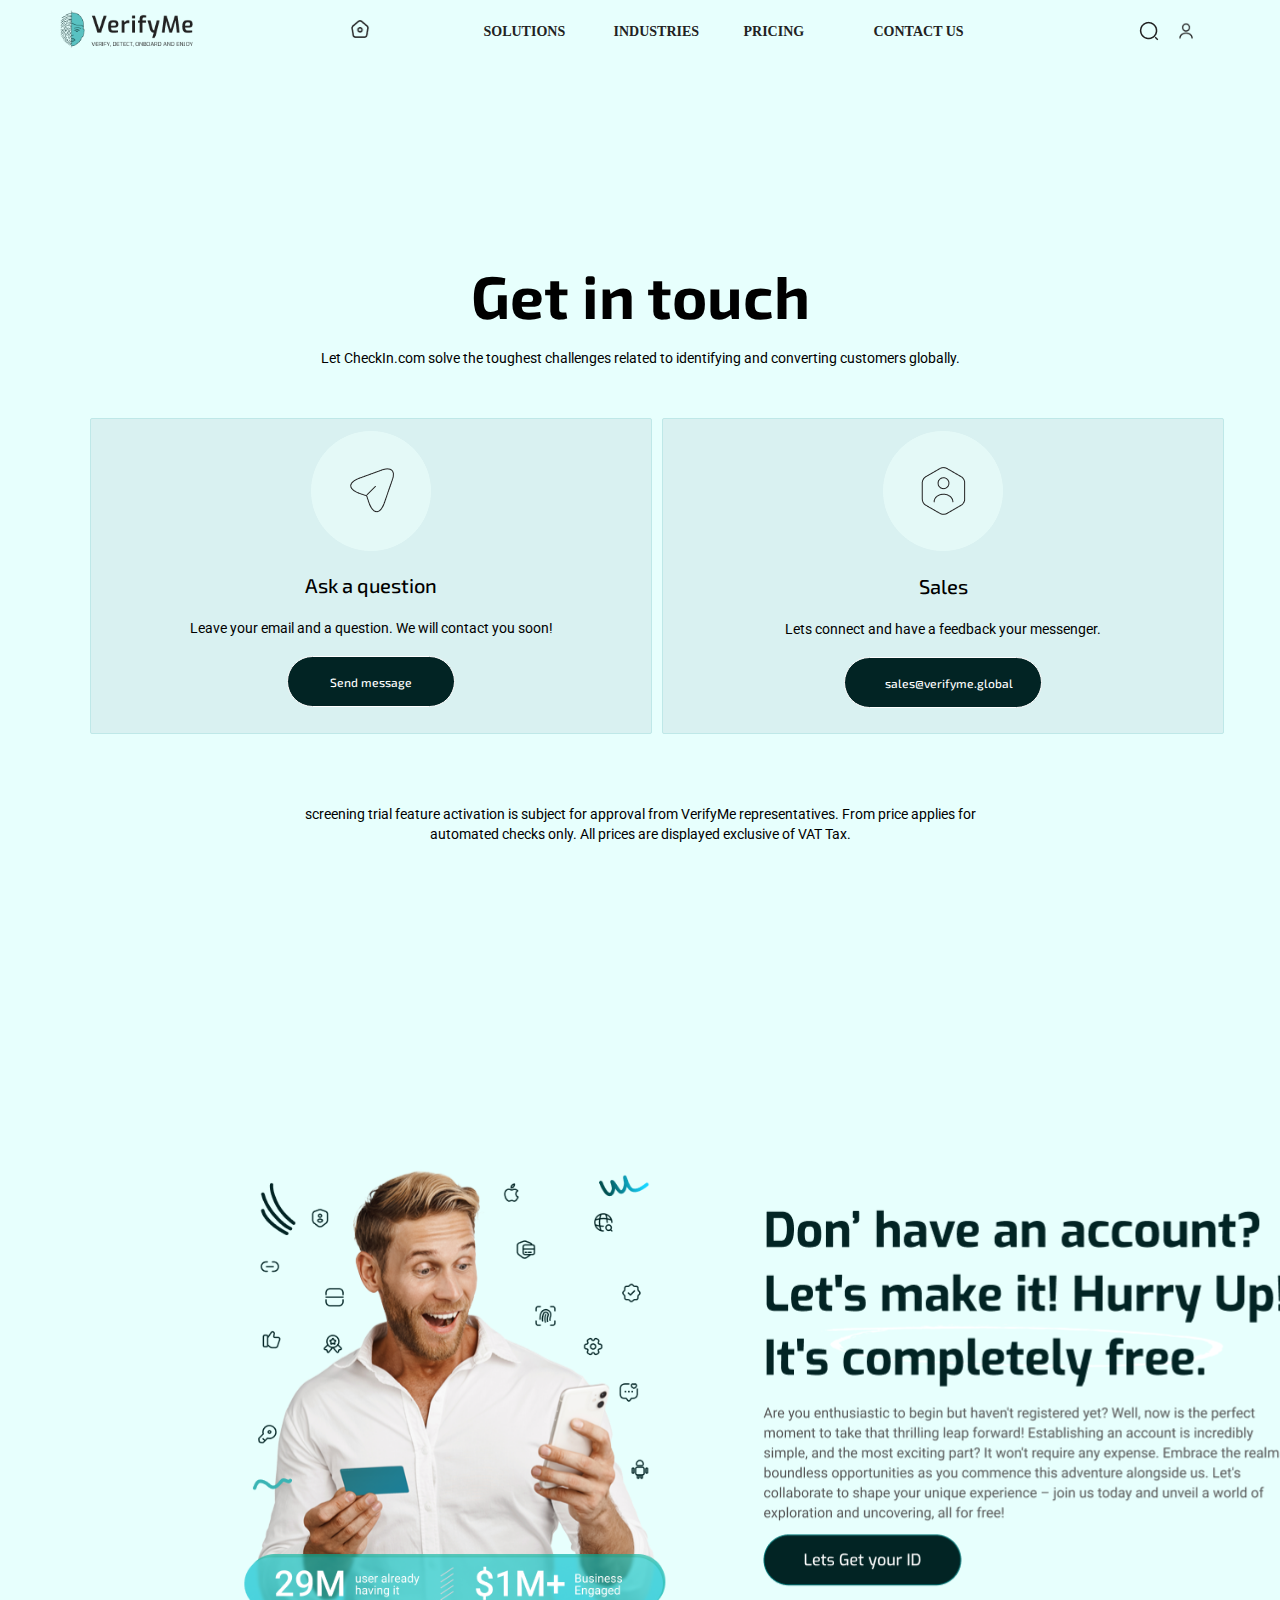
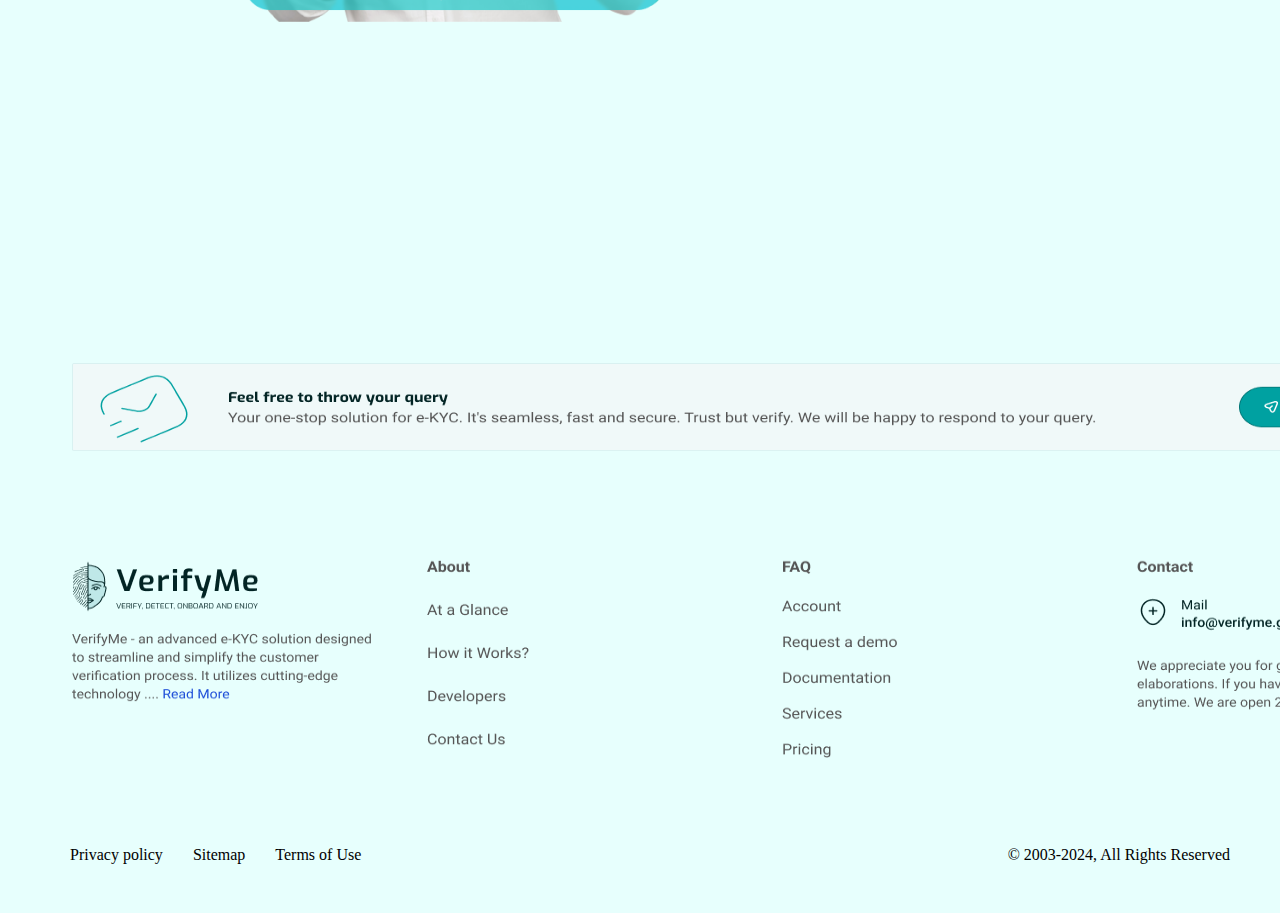
==== commit 31794af6: "get in touch section done" ====
--- a/contact.html
+++ b/contact.html
@@ -80,10 +80,37 @@
     <section class="Get-in-touch-section">
         <div class="Get-in-touch-section-top">
             <h1>Get in touch</h1>
-            <p>Let Checkin.com solve the toughest challenges related to identifying and converting customers globally.</p>
+            <p>Let CheckIn.com solve the toughest challenges related to identifying and converting customers globally.</p>
+        </div>
+        <div class="Get-in-touch-section-middle">
+            <div class="Gbox-1">
+                <img src="./images/ContactUs/Ico.png" alt="">
+                <h4>Ask a question</h4>
+                <p>Leave your email and a question. We will contact you soon!</p>
+                <button>Send message</button>
+            </div>
+            <div class="Gbox-2">
+                <img src="./images/ContactUs/head.png" alt="">
+                <h4>Sales</h4>
+                <p>Lets connect and have a feedback your messenger.</p>
+                <button>sales@verifyme.global</button>
+            </div>
+        </div>
+        <div class="Get-in-touch-section-bottom">
+            <p>screening trial feature activation is subject for approval from VerifyMe representatives.
+                From price applies for automated checks only.
+                All prices are displayed exclusive of VAT Tax.</p>
         </div>
     </section>
     <!-- Get-in-touch-Section-End -->
+
+    <!-- Anything-else-on-your-mind-Section-Start -->
+    <section class="Anything-Section">
+        <div class="Anything-Section-Top">
+            
+        </div>
+    </section>
+    <!-- Anything-else-on-your-mind-Section-End -->
 
     <!-- ACCOUNT-SECTION-START -->
     <section class="Account-Section">
--- a/css/contact.css
+++ b/css/contact.css
@@ -1,7 +1,7 @@
 /* Get-in-touch-section-Style-Start */
 .Get-in-touch-section {
   width: 100%;
-  height: 948px;
+  height: 700px;
   padding: 200px 0px 100px 0px;
   gap: 10px;
 }
@@ -28,4 +28,146 @@
   text-align: center;
   margin-top: 20px;
 }
+.Get-in-touch-section-middle {
+  display: grid;
+  grid-template-columns: repeat(2, 1fr);
+  gap: 10px;
+  width: 1100px;
+  margin: auto;
+  margin-top: 50px;
+}
+.Get-in-touch-section-middle .Gbox-1 {
+  width: 500px;
+  height: 254px;
+  padding: 30px;
+  border-radius: 2px;
+  border: 1px solid #bfe8e8;
+  gap: 20px;
+  background: #d9f1f1;
+  display: flex;
+  justify-content: center;
+  flex-direction: column;
+  align-items: center;
+  transition: 0.5s;
+}
+.Get-in-touch-section-middle .Gbox-1:hover {
+  transform: scale(1.02);
+}
+.Get-in-touch-section-middle .Gbox-1 img {
+  background: none;
+  margin-top: 5px;
+}
+.Get-in-touch-section-middle .Gbox-1 h4 {
+  background: none;
+  font-family: "Exo 2", sans-serif;
+  font-size: 20px;
+  font-weight: 500;
+  line-height: 29px;
+  letter-spacing: 0em;
+  text-align: center;
+}
+.Get-in-touch-section-middle .Gbox-1 p {
+  font-family: "Roboto", sans-serif;
+  font-size: 14px;
+  font-weight: 400;
+  line-height: 16px;
+  letter-spacing: 0em;
+  text-align: center;
+  background: none;
+}
+.Get-in-touch-section-middle .Gbox-1 button {
+  width: 168px;
+  height: 51px;
+  padding: 15px 40px 15px 40px;
+  border-radius: 30px;
+  border: 1px solid white;
+  background: #022424;
+  color: white;
+  font-family: "Exo 2", sans-serif;
+  font-size: 12px;
+  font-weight: 500;
+  line-height: 21px;
+  letter-spacing: 0em;
+  text-align: center;
+  margin-bottom: 20px;
+}
+.Get-in-touch-section-middle .Gbox-2 {
+  width: 500px;
+  height: 254px;
+  padding: 30px;
+  border-radius: 2px;
+  border: 1px solid #bfe8e8;
+  gap: 20px;
+  background: #d9f1f1;
+  display: flex;
+  justify-content: center;
+  flex-direction: column;
+  align-items: center;
+  transition: 0.5s;
+}
+.Get-in-touch-section-middle .Gbox-2:hover {
+  transform: scale(1.02);
+}
+.Get-in-touch-section-middle .Gbox-2 img {
+  background: none;
+  margin-top: 5px;
+}
+.Get-in-touch-section-middle .Gbox-2 h4 {
+  background: none;
+  font-family: "Exo 2", sans-serif;
+  font-size: 20px;
+  font-weight: 500;
+  line-height: 29px;
+  letter-spacing: 0em;
+  text-align: center;
+}
+.Get-in-touch-section-middle .Gbox-2 p {
+  font-family: "Roboto", sans-serif;
+  font-size: 14px;
+  font-weight: 400;
+  line-height: 16px;
+  letter-spacing: 0em;
+  text-align: center;
+  background: none;
+}
+.Get-in-touch-section-middle .Gbox-2 button {
+  width: 198px;
+  height: 51px;
+  padding: 15px 40px 15px 40px;
+  border-radius: 30px;
+  border: 1px solid white;
+  background: #022424;
+  color: white;
+  font-family: "Exo 2", sans-serif;
+  font-size: 12px;
+  font-weight: 500;
+  line-height: 21px;
+  letter-spacing: 0em;
+  text-align: center;
+  margin-bottom: 20px;
+}
+.Get-in-touch-section-bottom {
+  display: flex;
+  flex-direction: row;
+  justify-content: center;
+  align-items: center;
+  margin-top: 70px;
+}
+.Get-in-touch-section-bottom p {
+  width: 674px;
+  height: 60px;
+  top: 588px;
+  left: 362px;
+  font-family: "Roboto", sans-serif;
+  font-size: 14px;
+  font-weight: 400;
+  line-height: 20px;
+  letter-spacing: 0px;
+  text-align: center;
+}
 /* Get-in-touch-section-Style-End */
+
+/* Anything-else-on-your-mind-Section-Style-Start */
+.Anything-Section{}
+.Anything-Section .Anything-Section-Top{}
+/* Anything-else-on-your-mind-Section-Style-End */
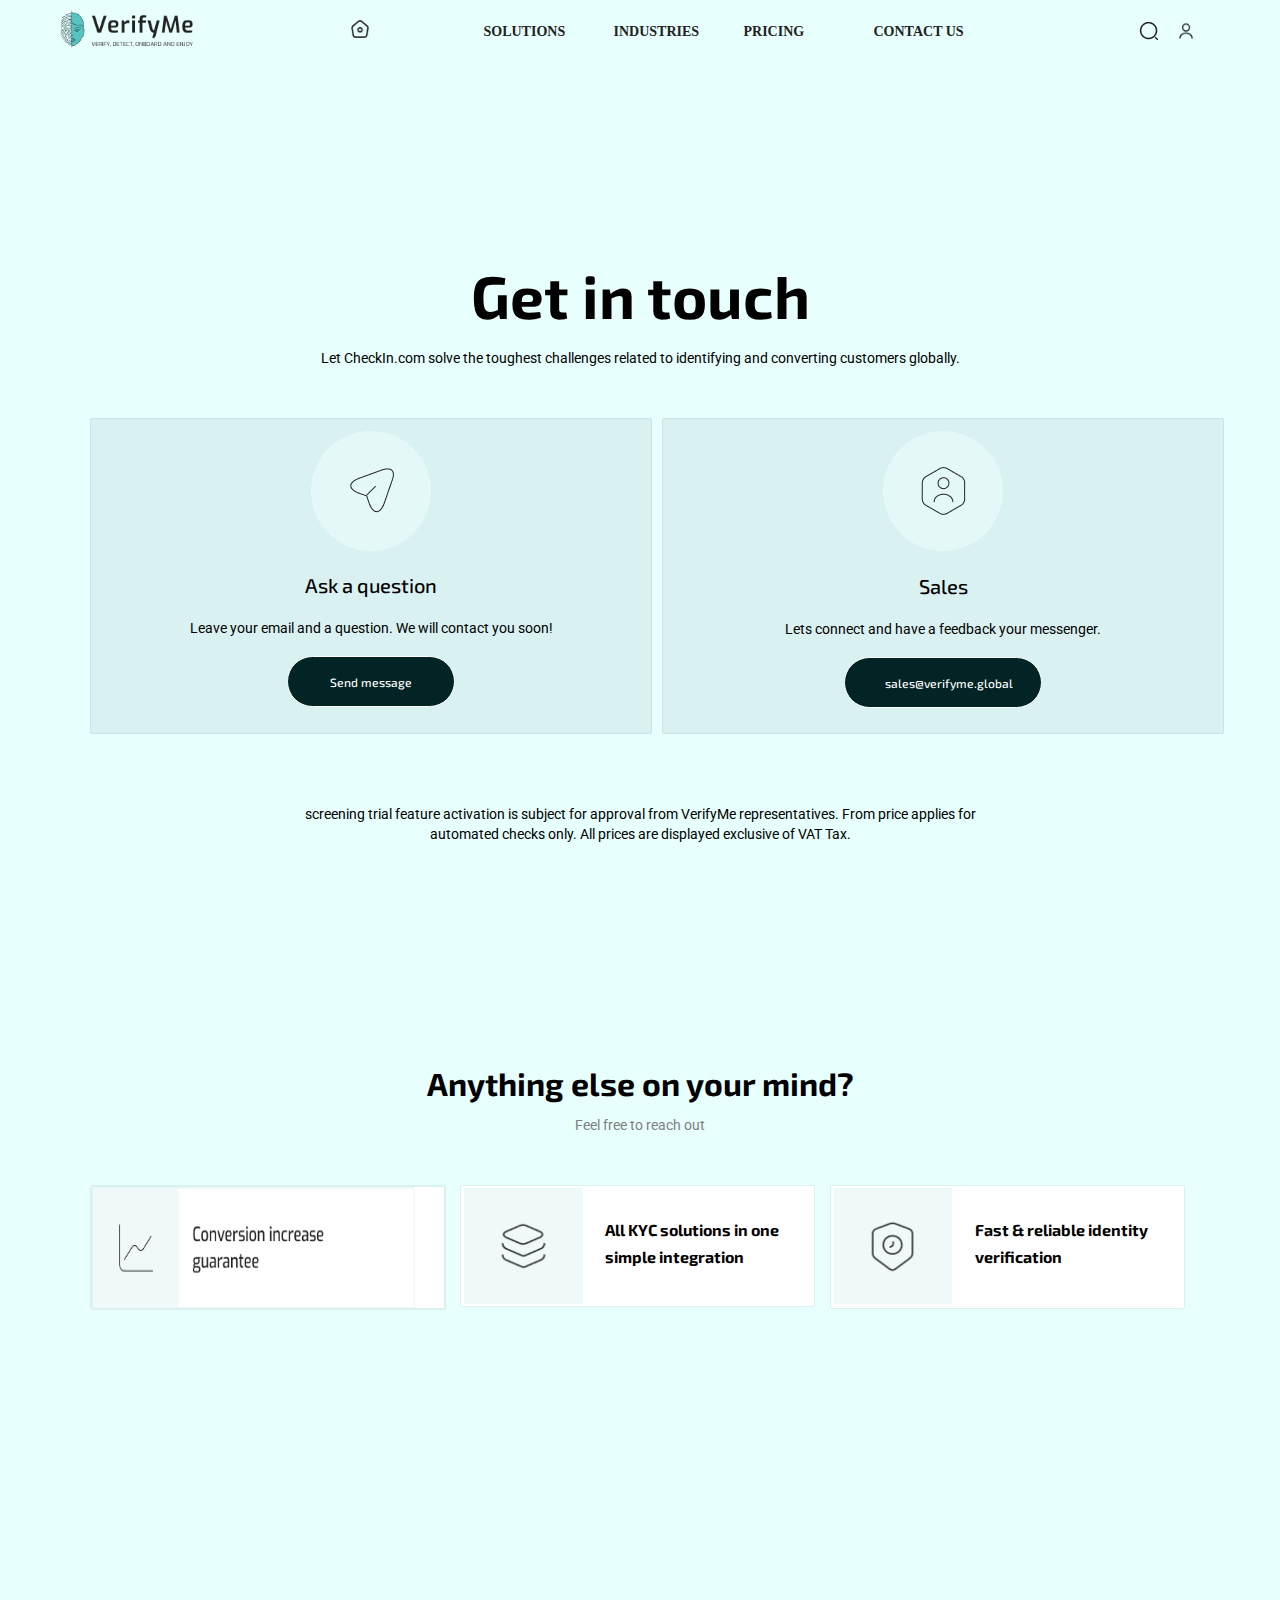
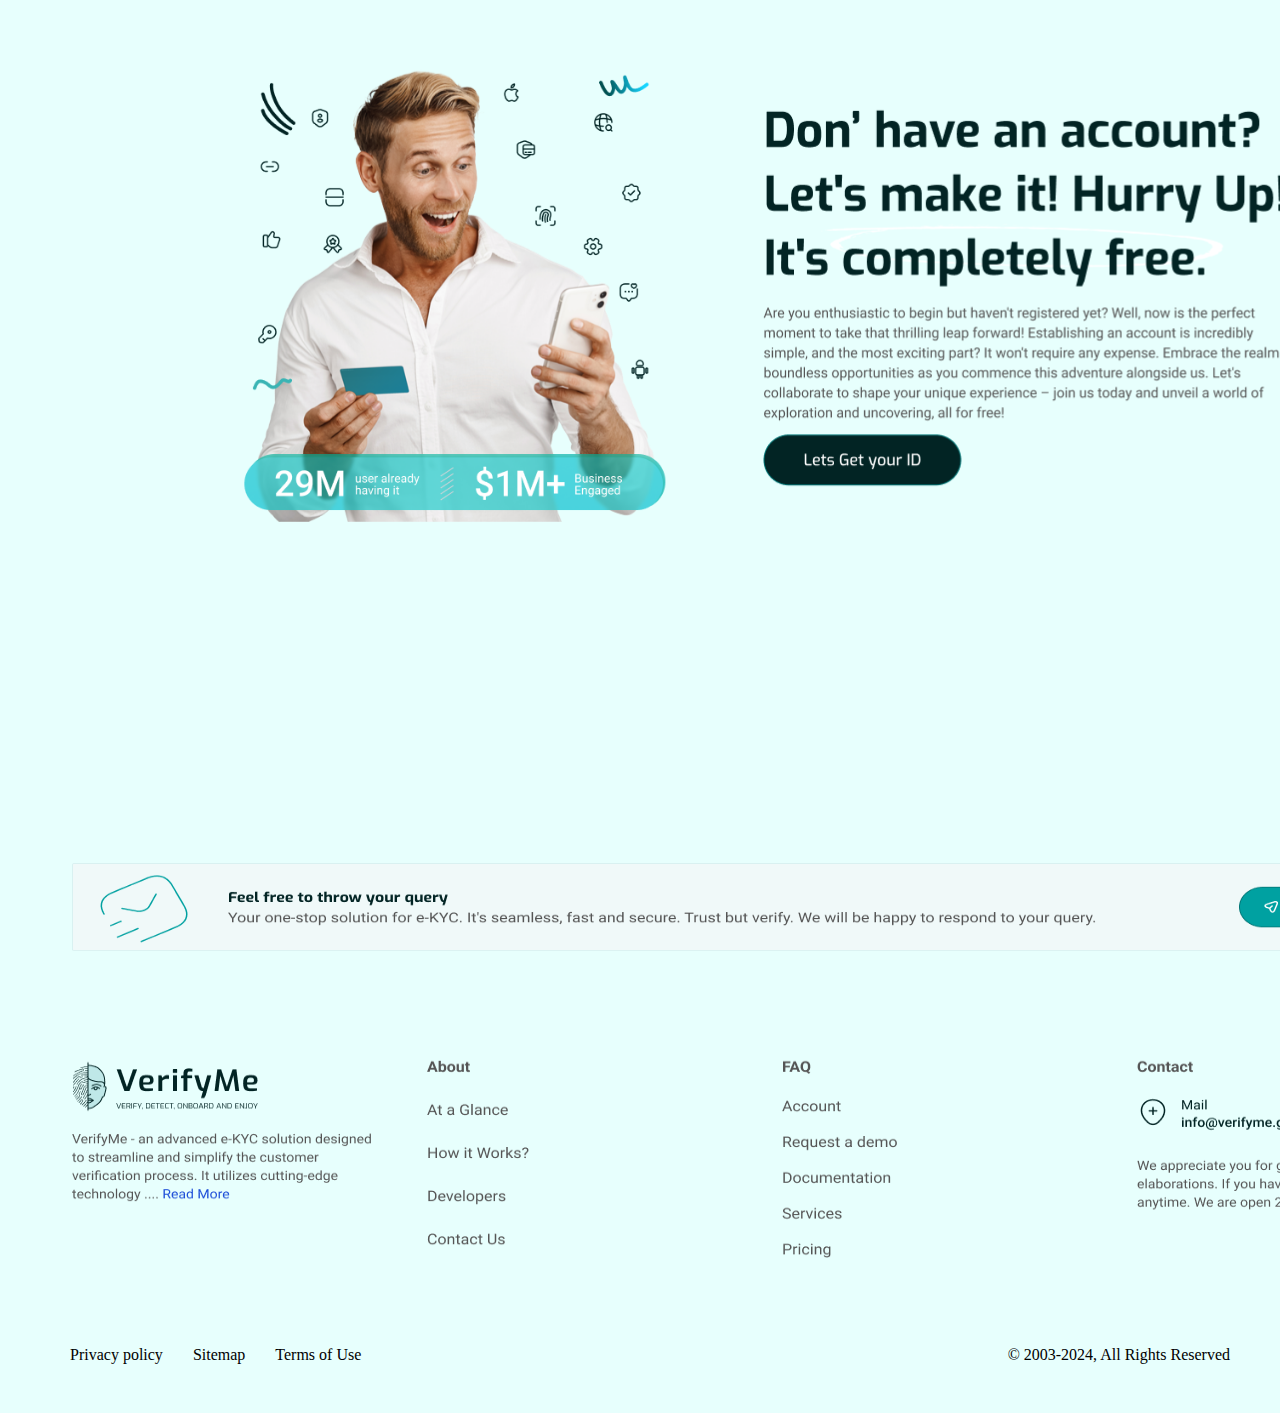
==== commit ea01bbbe: "contact page done" ====
--- a/contact.html
+++ b/contact.html
@@ -106,8 +106,23 @@
 
     <!-- Anything-else-on-your-mind-Section-Start -->
     <section class="Anything-Section">
+        <!-- <img src="./images/SimpleEasyer/Dotted.png" alt=""> -->
         <div class="Anything-Section-Top">
-            
+            <h2>Anything else on your mind?</h2>
+            <p>Feel free to reach out</p>
+        </div>
+        <div class="Anything-Section-middle">
+            <div class="Abox-1">
+                <img src="./images/ContactUs/item.png" alt="">
+            </div>
+            <div class="Abox-2">
+                <img src="./images/ContactUs/head (000).png" alt="">
+                <h5>All KYC solutions in one simple integration</h5>
+            </div>
+            <div class="Abox-3">
+                <img src="./images/ContactUs/head (1).png" alt="">
+                <h5>Fast & reliable identity verification</h5>
+            </div>
         </div>
     </section>
     <!-- Anything-else-on-your-mind-Section-End -->
--- a/css/contact.css
+++ b/css/contact.css
@@ -1,7 +1,7 @@
 /* Get-in-touch-section-Style-Start */
 .Get-in-touch-section {
   width: 100%;
-  height: 700px;
+  height: 500px;
   padding: 200px 0px 100px 0px;
   gap: 10px;
 }
@@ -168,6 +168,124 @@
 /* Get-in-touch-section-Style-End */
 
 /* Anything-else-on-your-mind-Section-Style-Start */
-.Anything-Section{}
-.Anything-Section .Anything-Section-Top{}
+.Anything-Section {
+  width: 100%;
+  height: 400px;
+  padding: 200px 0px 100px 0px;
+  gap: 10px;
+}
+.Anything-Section img {
+  background: none;
+  height: 600px;
+  width: 1200px;
+  display: block;
+  margin: auto;
+}
+.Anything-Section-Top {
+  display: flex;
+  justify-content: center;
+  flex-direction: column;
+  align-items: center;
+}
+.Anything-Section-Top h2 {
+  background: none;
+  font-family: "Exo 2", sans-serif;
+  font-size: 32px;
+  font-weight: 700;
+  line-height: 43px;
+  letter-spacing: 0em;
+  text-align: center;
+}
+.Anything-Section-Top p {
+  background: none;
+  font-family: "Roboto", sans-serif;
+  font-size: 14px;
+  font-weight: 400;
+  line-height: 20px;
+  letter-spacing: 0em;
+  text-align: center;
+  margin-top: 10px;
+  color: gray;
+}
+.Anything-Section-middle {
+  display: grid;
+  grid-template-columns: repeat(3, 1fr);
+  gap: 10px;
+  width: 1100px;
+  margin: auto;
+  margin-top: 50px;
+}
+.Anything-Section-middle .Abox-1 {
+  width: 323px;
+  height: 122px;
+  padding: 0px 30px 0px 0px;
+  border-radius: 2px;
+  background: #ffffff;
+  gap: 19px;
+  border: 1px solid #d9f1f1;
+}
+.Anything-Section-middle .Abox-1 img {
+  width: 100%;
+  height: 122px;
+  padding: 0px 30px 0px 0px;
+  border-radius: 2px;
+  background: #ffffff;
+  gap: 19px;
+  border: 1px solid #d9f1f1;
+  background: none;
+}
+.Anything-Section-middle .Abox-2 {
+  width: 323px;
+  height: 120px;
+  padding: 0px 30px 0px 0px;
+  border-radius: 2px;
+  background: #ffffff;
+  gap: 19px;
+  border: 1px solid #d9f1f1;
+}
+.Anything-Section-middle .Abox-2 img {
+  width: 122px;
+  height: 118px;
+  padding: 1px;
+  gap: 20px;
+  float: left;
+  margin-right: 20px;
+}
+.Anything-Section-middle .Abox-2 h5 {
+  font-family: "Exo 2", sans-serif;
+  font-size: 16px;
+  font-weight: 700;
+  line-height: 27px;
+  letter-spacing: 0em;
+  background: none;
+  margin-top: 30px;
+  margin-left: 40px;
+}
+.Anything-Section-middle .Abox-3 {
+  width: 323px;
+  height: 122px;
+  padding: 0px 30px 0px 0px;
+  border-radius: 2px;
+  background: #ffffff;
+  gap: 19px;
+  border: 1px solid #d9f1f1;
+}
+.Anything-Section-middle .Abox-3 img {
+  width: 122px;
+  height: 118px;
+  padding: 1px;
+  gap: 20px;
+  float: left;
+  margin-right: 20px;
+}
+.Anything-Section-middle .Abox-3 h5 {
+  font-family: "Exo 2", sans-serif;
+  font-size: 16px;
+  font-weight: 700;
+  line-height: 27px;
+  letter-spacing: 0em;
+  background: none;
+  margin-top: 30px;
+  margin-left: 40px;
+}
 /* Anything-else-on-your-mind-Section-Style-End */
